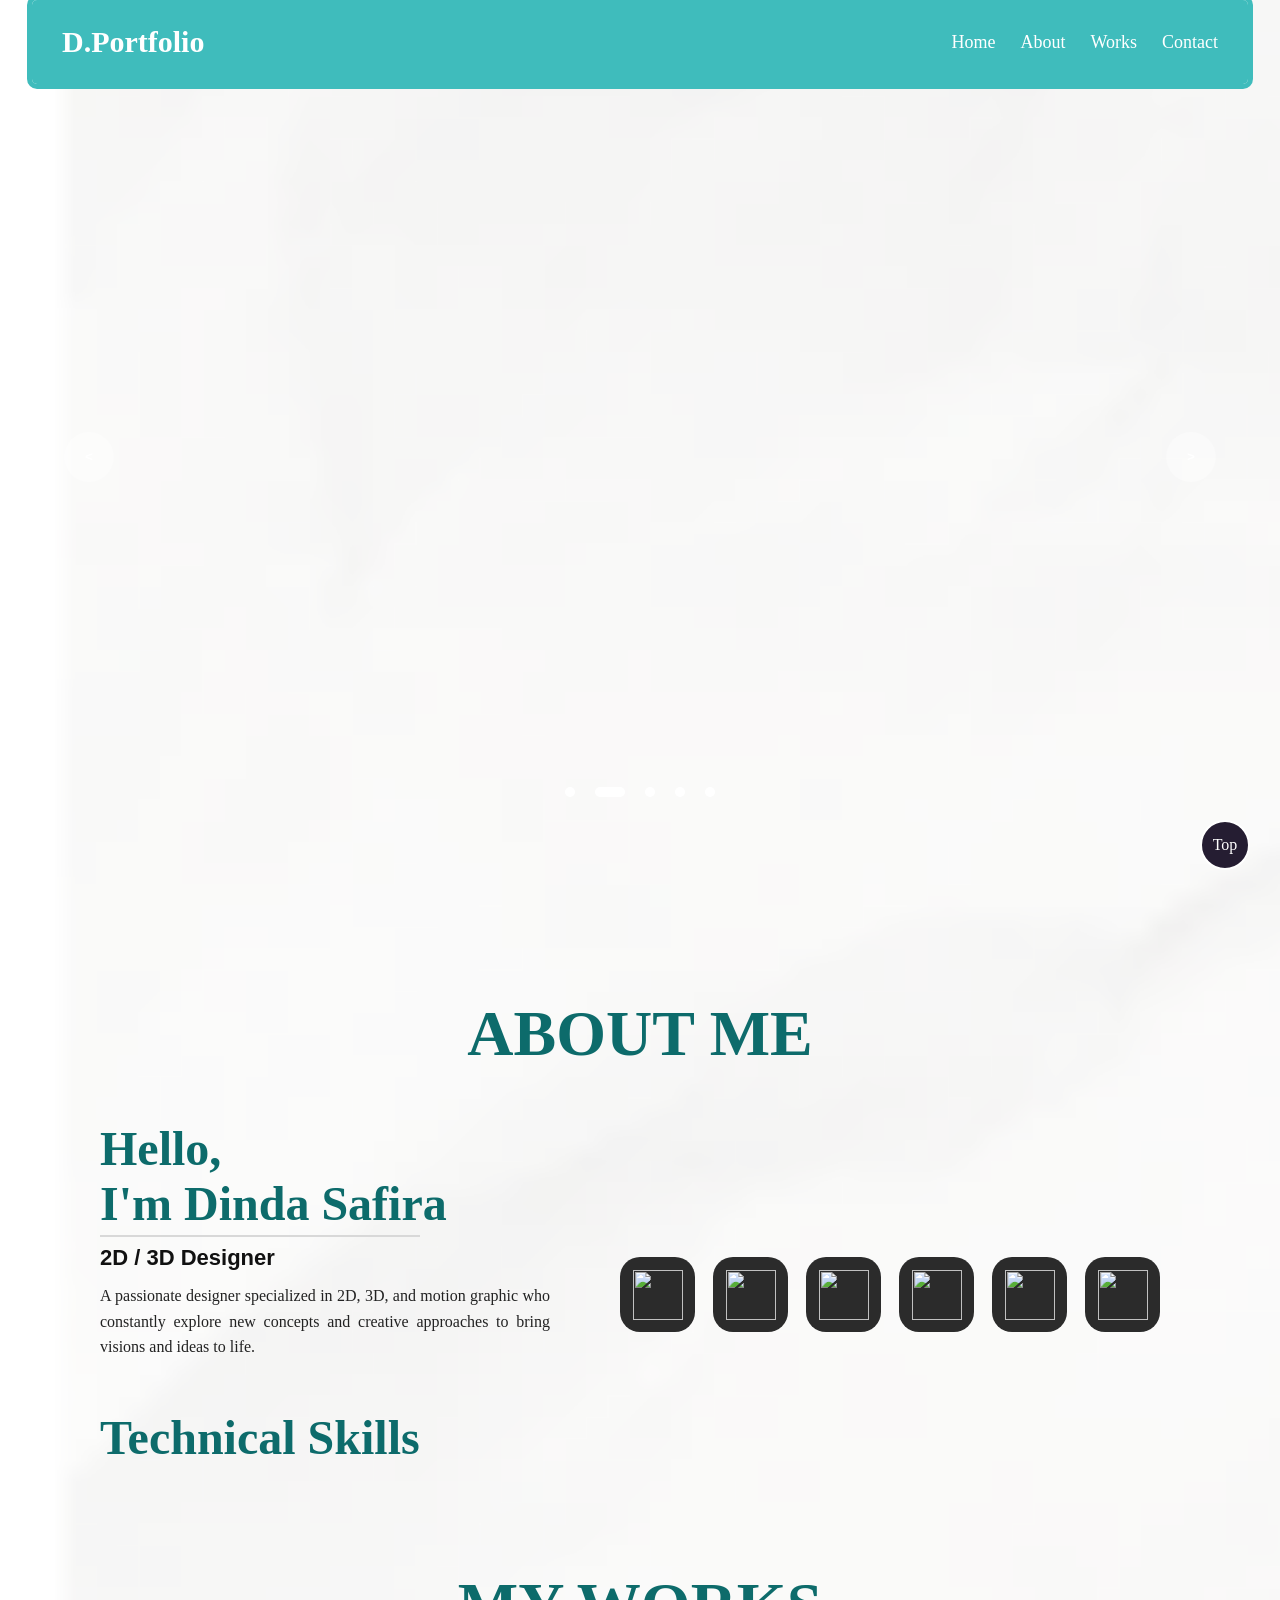
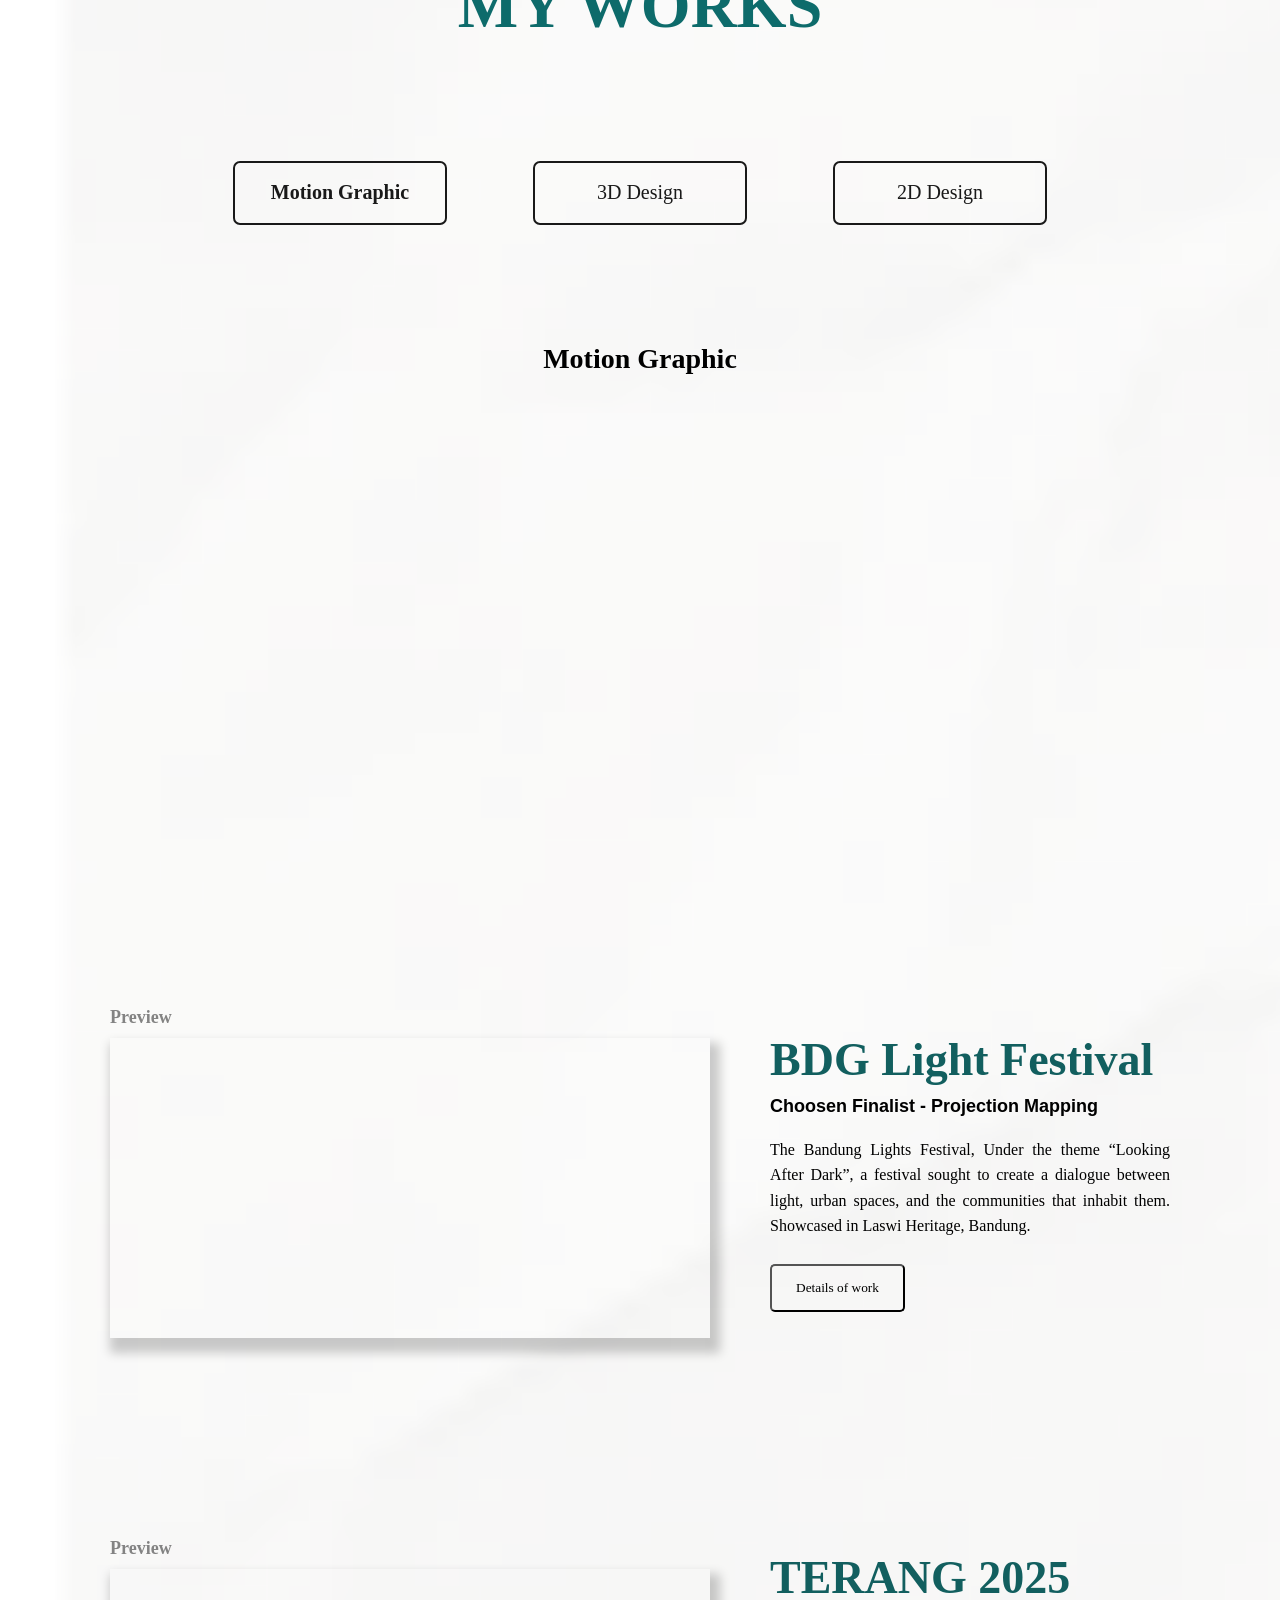
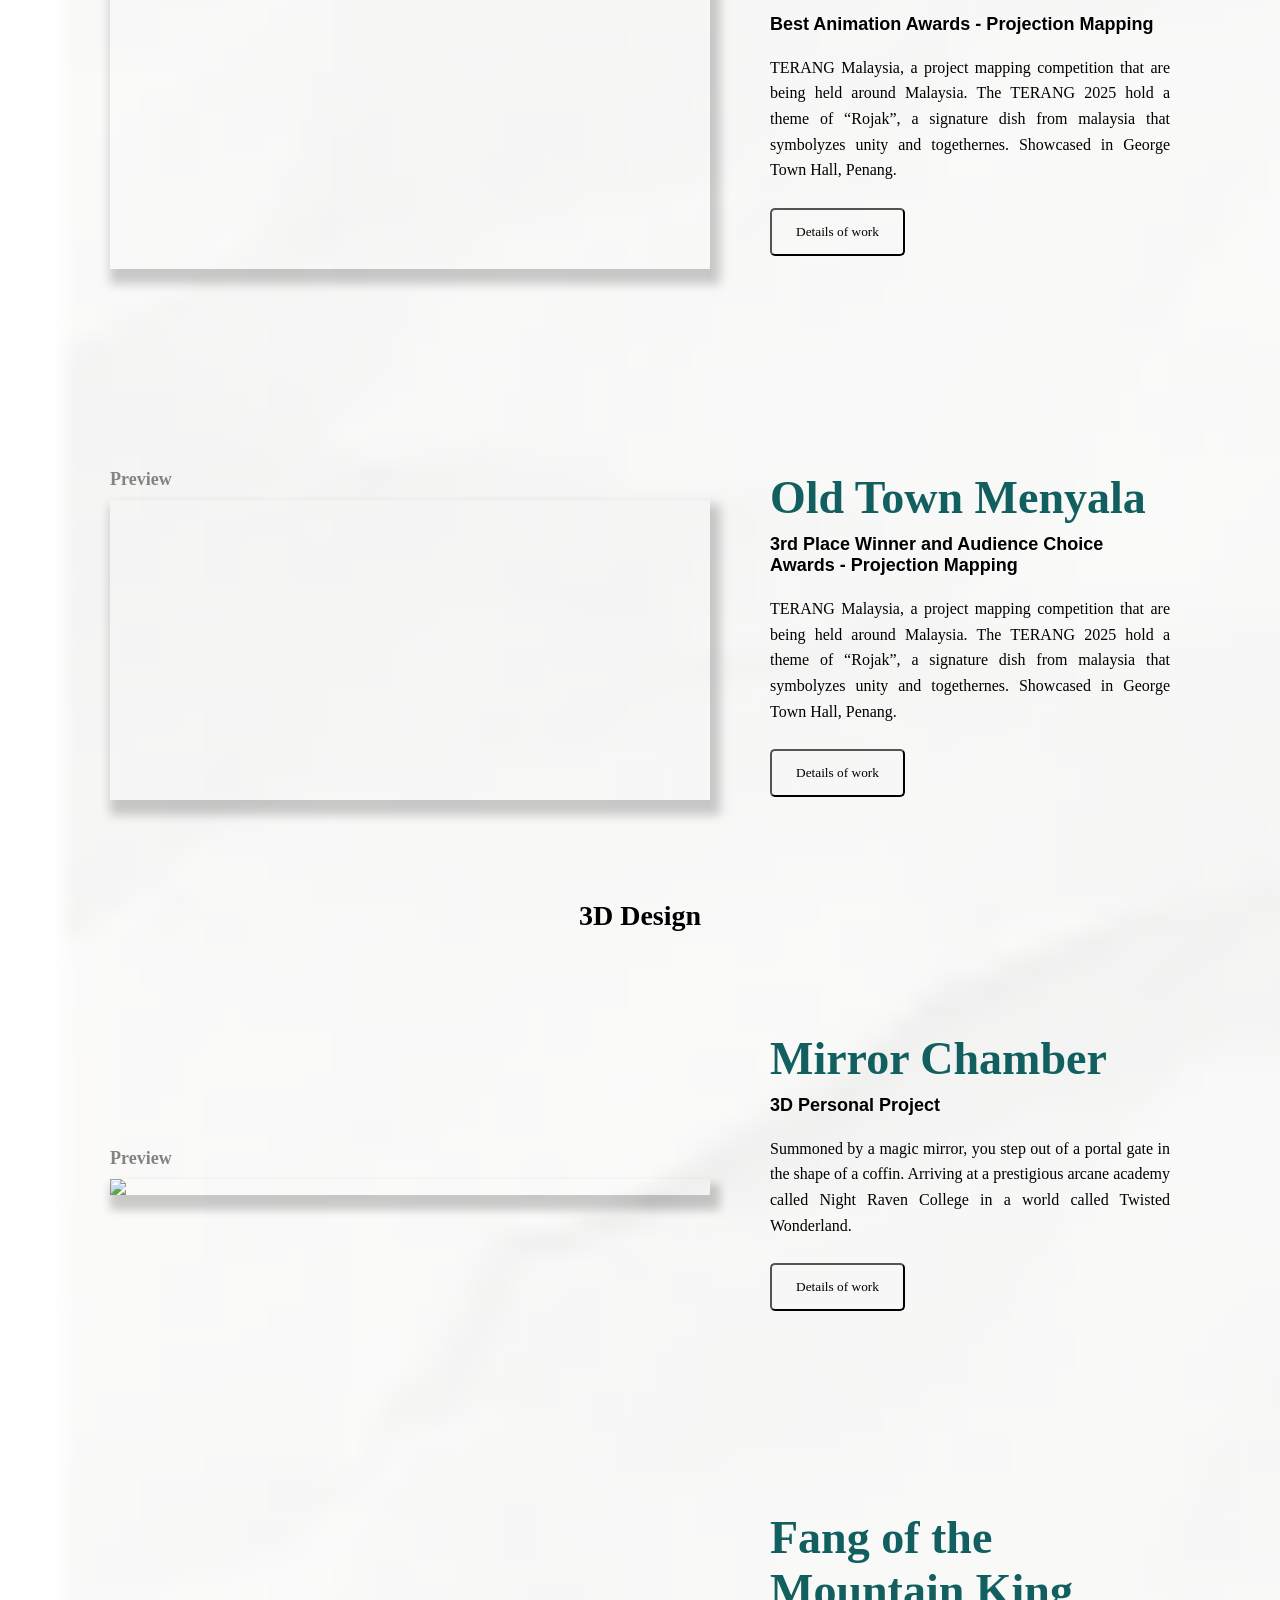
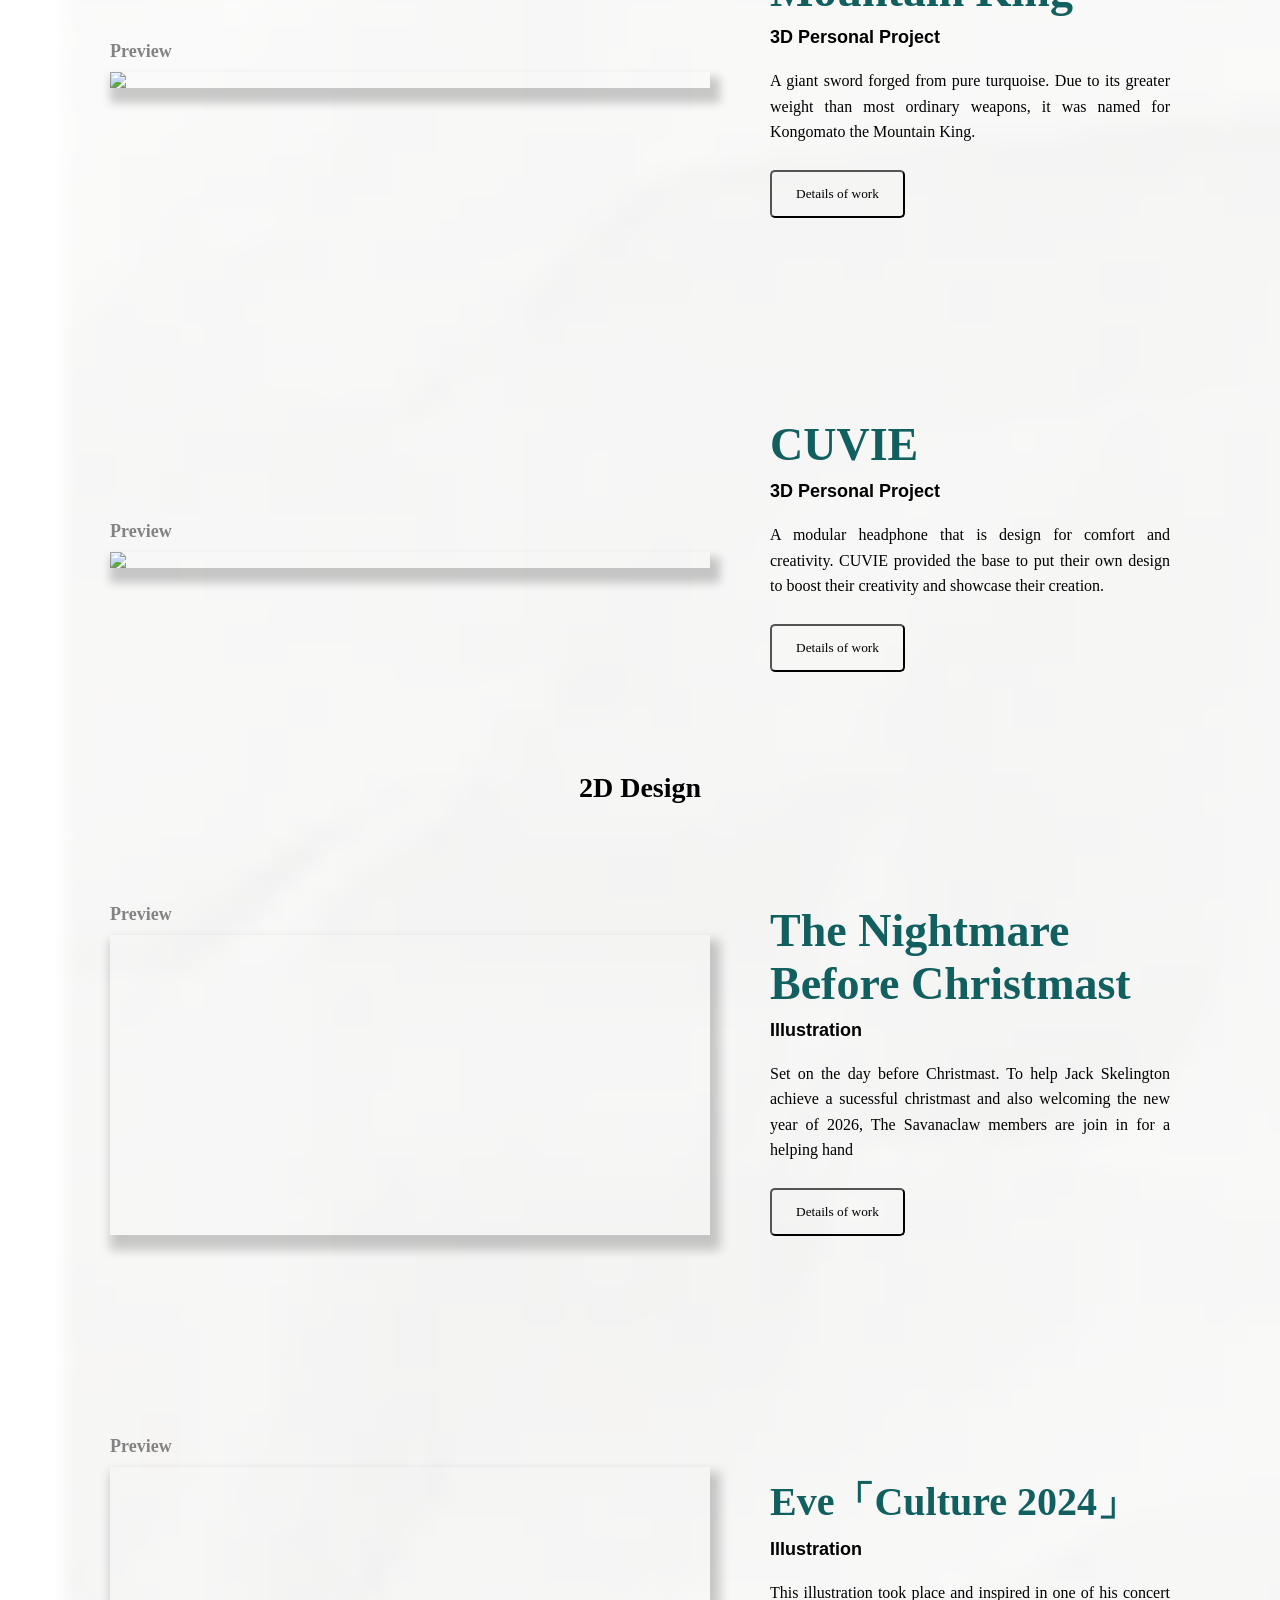
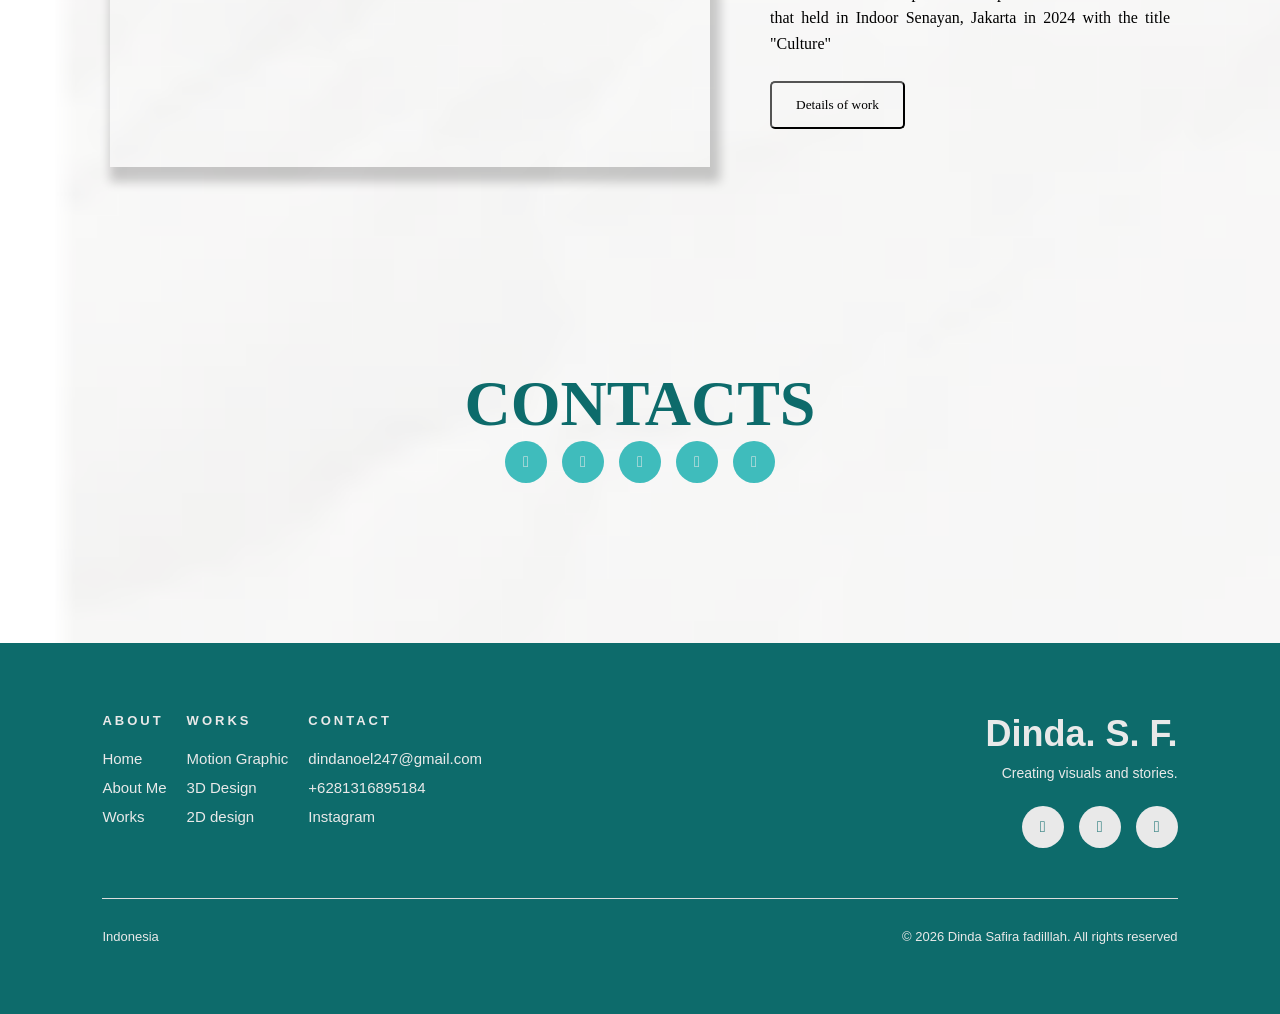
==== index.html @ 6467357f "Add files via upload" ====
<!DOCTYPE html>
<html lang="en">
<head>
    <meta charset="UTF-8">
    <meta name="viewport" content="width=device-width, initial-scale=1.0">
    <title>Sora Illust</title>
    <link rel="stylesheet" href="style.css">
    <link rel="stylesheet" href="https://cdnjs.cloudflare.com/ajax/libs/font-awesome/5.15.2/css/all.min.css"/>
</head>
<body>
    <nav class="navbar">
        <div class="content">
            <div class="logo"><a href="index.html">D.Portfolio</a></div>
            <ul class="menu-list">
                <div class="icon cancel-btn">
                    <i class="fas fa-times"></i>
                </div>
                <li><a href="index.html">Home</a></li>
                <li><a href="#aboutme">About</a></li>
                <li><a href="#tcs">Works</a></li>
                <li><a href="#contact">Contact</a></li>
            </ul>
            <div class="icon menu-btn">
                <i class="fas fa-bars"></i>
            </div>
        </div>
    </nav>
    <div id="home" class="banner"></div>
            <div class="slider">
                <div class="list">
                    <div class="item">
                        <video autoplay muted loop>
                        <source src="prev/baurr rasa prev.mp4" type="video/mp4">
                  </video>
                    </div>
                    <div class="item">
                        <video autoplay muted loop>
                        <source src="prev/oldtown.mp4" type="video/mp4">
                  </video>
                    </div>
                    <div class="item">
                        <video autoplay muted loop>
                        <source src="prev/waltzing prev.mp4" type="video/mp4">
                  </video>
                    </div>
                    <div class="item">
                        <video autoplay muted loop>
                        <source src="prev/prevnbc.mp4" type="video/mp4">
                  </video>
                    </div>
                    <div class="item">
                        <video autoplay muted loop>
                        <source src="prev/bdg.mp4" type="video/mp4">
                  </video>
                    </div>
                </div>
                <div class="buttons">
                    <button id="prev"><</button>
                    <button id="next">></button>
                </div>
                <ul class="dots">
                    <li class="active"></li>
                    <li></li>
                    <li></li>
                    <li></li>
                    <li></li>
                </ul>
            </div>
        </div>
    </section> 

    <script src="app.js"></script>

<div id="aboutme" class="gap"></div>
 <div class="abutme">
<div id="#contact" class="titleabut"><h3>ABOUT ME</h3></div>

    <div class="abot">
      <div class="leftabot hidden">
        <h2 class="namehead hidden">Hello,<br>I'm Dinda Safira</h2>
    <div id="myworks"class="line hidden"></div>
        <h3 class="role hidden">2D / 3D Designer</h3>
        <p class="description hidden">
          A passionate designer specialized in 2D, 3D, and motion graphic 
          who constantly explore new concepts and creative approaches to 
          bring visions and ideas to life. 
        </p>
        <div class="leftabot hidden">
            <h2 id="tcs" class="namehead hidden">Technical Skills</h2>
          </div>
      </div>
      
      <div class="right-box hidden">
        <img src="pics/foto.png" alt="">
      </div>
       <!-- SKILLS -->
        
      <div class="skill-grid hidden">
    <div class="app-icon">
        <img src="pics/Lprocreate.png" alt="">
    </div>

    <div class="app-icon">
        <img src="pics/Lblender.png" alt="">
    </div>

    <div class="app-icon">
        <img src="pics/LAI.png" alt="">
    </div>

    <div class="app-icon">
        <img src="pics/LAE.png" alt="">
    </div>

    <div class="app-icon">
        <img src="pics/LPR.png" alt="">
    </div>

    <div class="app-icon">
        <img src="pics/LPS.png" alt="">
    </div>

</div>
    </div>


 <!--   <section class="about">
  <div class="desk">
    <h2>About Me</h2>
  </div>

  <div class="deskpik">
    <img src="pics/foto.png" alt="">
  </div>
</section> -->


    

    <div class="title1"><h3>MY WORKS</h3></div>

      <div class="container">
        <div class="Illust"><a href="#MotionGraphic">Motion Graphic</a></div> 
        <div class="GD"><a href="#3ddesign">3D Design</a></div>
        <div class="AN"><a href="#2ddesign">2D Design</a></div>  
       </div>
    <div class="title2"><h3 id="MotionGraphic">Motion Graphic</h3></div>

<section class="section">
  <div class="prev hidden">
    <h2>Preview</h2>
    <video autoplay muted loop>
    <source src="prev/waltzing prev.mp4" type="video/mp4">
    </video>
  </div>

  <div class="prev-title hidden">
    <div class="satu hidden">Waltzing Through the Ever-changing Seasons</div>
    <h4 class="hidden">Motion Capture</h4>
    <p class="hidden">
      A project with the theme of welcoming the year of 2026. Utilizing motion capture to create the choreography of a dancer who goes through the four seasons. Each transitioning between seasons serves as a metaphor for the passage of time that signified by their dress and environment.
    </p>
    <a href="waltz.html">
    <button class="hidden">Details of work</button>
    </a>
  </div>
</section>

<section class="section">
  <div class="prev hidden">
    <h2>Preview</h2>
    <video autoplay muted loop>
    <source src="prev/bdg.mp4" type="video/mp4">
    </video>
  </div>

  <div class="prev-title hidden">
    <h1>BDG Light Festival</h1>
    <h4>Choosen Finalist - Projection Mapping</h4>
    <p class="hidden">
      The Bandung Lights Festival, Under the theme “Looking After Dark”, a festival sought to create a dialogue between light, urban spaces, and the communities that inhabit them. Showcased in Laswi Heritage, Bandung.
       </p>
    <a href="bdg.html">
  <button class="hidden">Details of work</button>
</a>
  </div>
</section>
<section class="section">
  <div class="prev hidden">
    <h2>Preview</h2>
    <video autoplay muted loop>
    <source src="prev/baurr rasa prev.mp4" type="video/mp4">
    </video>
  </div>

  <div class="prev-title hidden">
    <h1>TERANG 2025</h1>
    <h4>Best Animation Awards - Projection Mapping</h4>
    <p class="hidden">
      TERANG Malaysia, a project mapping competition that are being held around Malaysia. The TERANG 2025 hold a theme of “Rojak”, a signature dish from malaysia that symbolyzes unity and togethernes. Showcased in George Town Hall, Penang. 
    </p>
    <a href="baur.html">
  <button class="hidden">Details of work</button>
</a>
  </div>
</section>

<section class="section">
  <div class="prev hidden">
    <h2>Preview</h2>
    <video autoplay muted loop>
    <source src="prev/oldtown.mp4" type="video/mp4">
    </video>
  </div>

  <div class="prev-title hidden">
    <h1>Old Town Menyala</h1>
    <h4>3rd Place Winner and Audience Choice Awards - Projection Mapping</h4>
    <p class="hidden">
      TERANG Malaysia, a project mapping competition that are being held around Malaysia. The TERANG 2025 hold a theme of “Rojak”, a signature dish from malaysia that symbolyzes unity and togethernes. Showcased in George Town Hall, Penang. 
    </p>
    <a href="old.html">
  <button class="hidden">Details of work</button>
</a>
  </div>
</section>

<div class="title2"><h3 id="3ddesign">3D Design</h3></div>

<section class="section">
  <div class="prev hidden">
    <h2>Preview</h2>
    <img src="pics/mirror.png">
  </div>

  <div class="prev-title hidden">
    <h1>Mirror Chamber</h1>
    <h4 class="hidden">3D Personal Project</h4>
    <p class="hidden">
      Summoned by a magic mirror, you step out  of a portal gate in the shape of a coffin. Arriving at a prestigious arcane academy called Night Raven College in a world called Twisted Wonderland.
    </p>
    <a href="mirror.html">
    <button class="hidden">Details of work</button>
    </a>
  </div>
</section>

<section class="section">
  <div class="prev hidden">
    <h2>Preview</h2>
    <img src="pics/kinich.png">
  </div>

  <div class="prev-title hidden">
    <h1>Fang of the Mountain King</h1>
    <h4 class="hidden">3D Personal Project</h4>
    <p class="hidden">
     A giant sword forged from pure turquoise. Due to its greater weight than most ordinary weapons, it was named for Kongomato the Mountain King.
    </p>
    <a href="kinich.html">
    <button class="hidden">Details of work</button>
    </a>
  </div>
</section>

<section class="section">
  <div class="prev hidden">
    <h2>Preview</h2>
    <img src="pics/cubi.png">
  </div>

  <div class="prev-title hidden">
    <h1>CUVIE</h1>
    <h4 class="hidden">3D Personal Project</h4>
    <p class="hidden">
     A modular headphone that is design for comfort and creativity. CUVIE provided the base to put their own design to boost their creativity and showcase their creation.
    </p>
    <a href="cuvie.html">
    <button class="hidden">Details of work</button>
    </a>
  </div>
</section>
<div class="title2"><h3 id="2ddesign">2D Design</h3></div>

<section class="section">
  <div class="prev hidden">
    <h2>Preview</h2>
    <video autoplay muted loop>
    <source src="prev/prevnbc.mp4" type="video/mp4">
    </video>
  </div>

  <div class="prev-title hidden">
    <h1>The Nightmare Before Christmast</h1>
    <h4 class="hidden">Illustration</h4>
    <p class="hidden">
    Set on the day before Christmast. To help Jack Skelington achieve a sucessful christmast and also welcoming the new year of 2026, The Savanaclaw members are join in for a helping hand
  </p>
    <a href="NBC.html">
    <button class="hidden">Details of work</button>
    </a>
  </div>
</section>

<section class="section">
  <div class="prev hidden">
    <h2>Preview</h2>
    <video autoplay muted loop>
    <source src="prev/prevEve.MOV" type="video/mp4">
    </video>
  </div>

  <div class="prev-title hidden">
    <div class="dua hidden">Eve「Culture 2024」</div>
    <h4 class="hidden">Illustration</h4>
    <p class="hidden">
    This illustration took place and inspired in one of his concert that held in Indoor Senayan, Jakarta in 2024 with the title "Culture"
  </p>
    <a href="eve.html">
    <button id="contact" class="hidden">Details of work</button>
    </a>
  </div>
</section>
<div class="kuontak">
<div id="#contact" class="titleBW"><h3>CONTACTS</h3></div>
<div class="kontaks">
   <a href="#"><i class="fa-brands fa-facebook-f"></i></a>
   <a href="#"><i class="fa-brands fa-twitter"></i></a>
   <a href="#"><i class="fa-brands fa-instagram"></i></a> 
   <a href="#"><i class="fa-brands fa-twitter"></i></a>
   <a href="#"><i class="fa-brands fa-instagram"></i></a>
  </div>
  </div>
    <div class="footer">
        <a href="#" class="scrollTop">Top</a>
    </div>
<footer class="pooter">

    <div class="footer-container">

        <!-- LINKS -->
        <div class="footer-links">

            <div class="footer-column">
                <h3>ABOUT</h3>

                <a href="#home">Home</a>
                <a href="#aboutme">About Me</a>
                <a href="#tcs">Works</a>
            </div>

            <div class="footer-column">
                <h3>WORKS</h3>

                <a href="#MotionGraphic">Motion Graphic</a>
                <a href="#3ddesign">3D Design</a>
                <a href="#2ddesign">2D design</a>
            </div>

            <div class="footer-column">
                <h3>CONTACT</h3>

                <a href="mailto:dindanoel247@gmail.com" target="_blank">dindanoel247@gmail.com</a>
                <a>+6281316895184</a>
                <a href="https://www.instagram.com/dr3n._?igsh=bWZ2dXF2NnhjNnBk" target="_blank">Instagram</a>
            </div>

        </div>

        <!-- RIGHT SIDE -->
        <div class="footer-right">

            <h1>Dinda. S. F.</h1>
            <p>Creating visuals and stories.</p>

            <div class="socials">
                <a href="mailto:dindanoel247@gmail.com" target="_blank"><i class="fa-brands fa-facebook-f"></i></a>
                <a href="https://www.youtube.com/@Anoel-o7k" target="_blank"><i class="fa-brands fa-twitter"></i></a>
                <a href="https://www.instagram.com/dr3n._?igsh=bWZ2dXF2NnhjNnBk" target="_blank"><i class="fa-brands fa-instagram"></i></a>
            </div>

        </div>

    </div>

    <!-- LINE -->
    <div class="footer-line"></div>

    <!-- BOTTOM -->
    <div class="footer-bottom">

        <p>Indonesia</p>

        <p>© 2026 Dinda Safira fadilllah. All rights reserved</p>

    </div>

</footer>
<script>
      const body = document.querySelector("body");
      const navbar = document.querySelector(".navbar");
      const menu = document.querySelector(".menu-list");
      const menuBtn = document.querySelector(".menu-btn");
      const cancelBtn = document.querySelector(".cancel-btn");
      menuBtn.onclick = ()=>{
        menu.classList.add("active");
        menuBtn.classList.add("hide");
        cancelBtn.classList.add("show");
        body.classList.add("disabledScroll");
      }
      cancelBtn.onclick = ()=>{
        menu.classList.remove("active");
        menuBtn.classList.remove("hide");
        cancelBtn.classList.remove("show");
        body.classList.remove("disabledScroll");
      }
  
      window.onscroll = ()=>{
        this.scrollY > 20 ? navbar.classList.add("sticky") : navbar.classList.remove("sticky");
      }
    </script>

    <script>
const hiddenElements = document.querySelectorAll('.hidden');

const observer = new IntersectionObserver((entries) => {
  entries.forEach((entry) => {
    if (entry.isIntersecting) {
      entry.target.classList.add('show');
    }else {
      entry.target.classList.remove('show');
    }
  });
});

hiddenElements.forEach((el) => observer.observe(el));
</script>
</body>
</html>
---- style.css ----
@font-face {
  font-family: myFirstFont;
  src: url(font/PlusJakartaSans-VariableFont_wght.ttf);
}
@font-face {
  font-family: mySecondFont;
  src: url(font/BricolageGrotesque-VariableFont_opsz\,wdth\,wght.ttf);
}
@font-face {
  font-family: myThirdFont;
  src: url(font/Montserrat-Regular.ttf);
}

@import url('https://fonts.googleapis.com/css2?family=Poppins:wght@200;300;400;500;600;700&display=swap');
*{
  margin: 0;
  padding: 0;
  box-sizing: border-box;
  font-family: 'Poppins', sans-serif;
}
body {
  background-image: url('BG.png');
  background-size: cover;
  background-repeat: no-repeat;
}
/* custom scroll bar */
::-webkit-scrollbar {
  width: 10px;
}
::-webkit-scrollbar-track {
  background: #f1f1f1;
}
::-webkit-scrollbar-thumb {
  background: #888;
}
::selection{
background: rgb(0,123,255,0.3);
}
.content{
max-width: 1250px;
margin: auto;
padding: 0px 30px;
}
.navbar{
position: fixed;
align-items: center;
justify-content: center;
left: 50%; 
transform: translateX(-50%);
z-index: 5;
width: 95%;
padding: 25px 0;
transition: all 0.3s ease;
background: #3fbcbc;
outline: #3fbcbc solid 10px;
outline-width: thick;
border-radius: 5px;
}
.navbar.sticky{
padding: 10px 0;
background: #3fbcbc;
box-shadow: 0px 3px 5px 0px rgba(255, 100, 100, 0.1);
z-index: 5;
}
.navbar .content{
display: flex;
align-items: center;
justify-content: space-between;
}
.navbar .logo a:hover{
background-color: rgb(13, 13, 44);
color: rgb(255, 255, 255);
padding: 5px;
transition: all 0.3s ease;
border-radius: 10px;
}
.navbar .logo a{
color: #fff;
font-family: mySecondFont;
font-size: 30px;
font-weight: 600;
text-decoration: none;
transition: all 0.3s ease;
}
.navbar .menu-list{
display: inline-flex;
}
.menu-list li{
  list-style: none;
}
.menu-list li a:hover{
  background-color: rgb(13, 13, 44);
  color: rgb(255, 255, 255);
  padding: 15px;
  border-radius: 10px;
}
.menu-list li a{
  color: #fff;
  font-size: 18px;
  font-weight: 500;
  margin-left: 25px;
  text-decoration: none;
  transition: all 0.3s ease;
  font-family: mySecondFont;
}
.menu-list li a:hover{
  color: #ffffff;
}
.sec1 {
  background: src(#banner);
}
.banner{
  height: 13vh;

  background-size: cover;
  background-position: center;
  background-attachment: fixed;
}
.gap {
  height: 20vh;

  background-size: cover;
  background-position: center;
  background-attachment: fixed;
}

/*about meee*/
.abut{
  padding: 100px;
}
.titleabut{
  text-align: center;
}
.titleabut h3{
  display:inline-block;
  position:relative;
  padding:0 50px 0px 50px;
  font-family:myThirdFont;
  font-size:64px;
  font-weight:700;
  color:#0d6b6b;
}

/*.titleabut h3::after{
  content:"ABOUT ME";
  position:absolute;
  left:45px;
  top:6px;
  color:#d8d8d8;
  z-index:-1;
}*/

 .abot{
      position:relative;
      z-index:1;
      display:flex;
      justify-content:center;
      align-items:flex-start;
    }

    .leftabot{
      position:relative;
  
      padding:0px 50px 0px 0px;

      border-bottom-left-radius:6px;
    }

    .abotitle{
      font-size:72px;
      font-weight:700;
      color:#0d6b6b;
      line-height:1;
      position:relative;
      display:inline-block;
      margin-bottom:30px;
      text-transform:uppercase;
      font-family: mySecondFont;
    }

    /* shadow effect 
    .abotitle::after{
      content:"ABOUT ME";
      position:absolute;
      left:-8px;
      top:8px;
      color:#d8d8d8;
      z-index:-1;
    }*/

    .namehead{
      font-size:48px;
      font-weight:700;
      color:#0d6b6b;
      margin-bottom:4px;
      font-family: mySecondFont;
    }

    .line{
      width:320px;
      height:2px;
      background:#d8d8d8;
      margin-bottom:8px;
    }

    .role{
      font-size:22px;
      font-weight:700;
      color:#111;
      margin-bottom:12px;
    }

    .description{
      width:450px;
      font-size:16px;
      line-height:1.6;
      color:#222;
      font-family: myThirdFont;
      text-align: justify;
      padding-bottom: 50px;
    }

    .right-box img {
      width:240px;
      height:auto;
      z-index: 2;
      border-radius:5px;
      margin-top:80px;
      position: relative;
      box-shadow: #93bbc5 15px -15px;
    }
.skill-grid{
    display: flex;
    flex-wrap: wrap;
    gap: 18px;
    justify-content: center;
    padding: 20px;
    align-self: center;
    justify-self: center;
    justify-items: center;
    margin: auto;
}

.app-icon{
    width: 75px;
    height: 75px;
    background: #2b2b2b;
    border-radius: 20px;

    display: flex;
    justify-content: center;
    align-items: center;

    transition: 0.3s ease;
    cursor: pointer;
}

.app-icon img{
    width: 50px;
    height: 50px;
    object-fit: contain;
}

.app-icon:hover{
    transform: translateY(-8px) scale(1.05);
    background: none;
    box-shadow: 0px 10px 20px rgba(0,0,0,0.2);
}
/*.about{
  align-self: center;
  justify-content: center;
  display: flex;
  align-items: center;
  gap: 60px;
  padding: 100px;
}

.about img {
  width: 200px;
  height: auto;
}

.about h2 {
  font-size: 70px;
  font-family: mySecondFont;
  color: #2f5f6b;
}

.about .title{
  font-size: 35px;
  font-weight: 700;
  text-align: left;
}
.about p{
  padding-top: 20px;
  text-align: left;
}*/

.icon{
  color: #fff;
  font-size: 20px;
  cursor: pointer;
  display: none;
}
.icon.cancel-btn{
  position: absolute;
  right: 30px;
  top: 20px;
}
.p{
  font-family: myFirstFont;
}
.under{
  margin-bottom: 150px;
  font-family: mySecondFont;
}
.content{
  
  font-family: myFirstFont;
}
.title{
  margin-top: 200px;
  text-align: center;
  font-family: myFirstFont;
}

.title1{
  text-align:center;
}

.title1 h3{
  display:inline-block;
  position:relative;
  padding:0 50px 0px 50px;
  font-family:myThirdFont;
  font-size:64px;
  font-weight:700;
  color:#0d6b6b;
}

/*.title1 h3::after{
  content:"MY WORKS";
  position:absolute;
  left:45px;
  top:6px;
  color:#d8d8d8;
  z-index:-1;
}*/

.title2{

  text-align: center;
  font-family: myFirstFont;
  font-weight: 1000;
}
.title2 h3{
  font-size: 28px;
  font-family: myFirstFont;
}
.title3{
 
  margin-top: 40px;
  text-align: center;
  font-family: myFirstFont;
}
.title3 h3{
  font-size: 15px;
  font-family: mySecondFont;
}
.container{
  display: grid;
  grid-template-columns: repeat(auto-fit, minmax(250px, max-content));
  column-gap: 50px;
  justify-content: center;
  font-size: 25px;
  font-weight: 500;
  padding: 100px;
}
.Illust{
  font-size: 20px;
  font-weight: 600;
  display: flex;
  justify-content: center;
  align-items: center;
  justify-content: center;
  font-family: myFirstFont;
  color: #ffffff;
  transition: all 1.0s ease;
  width: 210px; 
  height:60px; 
  margin:20px auto;
  outline: #191919 solid 2px;
  border-radius: 5px;
  
}
.Illust a{
  text-decoration: none;
  text-align: center;
  justify-content: center;
  font-family: myFirstFont;
  color: #191919;
  padding: 25px;
  display: block;
}
.Illust:hover{
  transform: scale(1.2);
  transition: all 0.5s ease;
  background-color: #3fbcbc;
  color: #eaeaf1;
  outline: none;
}
.Illust a:hover{
  font-family: myFirstFont;
  color: #eaeaf1;
}
.GD{
  font-size: 20px;
  display: flex;
  justify-content: center;
  align-items: center;
  justify-content: center;
  font-family: myFirstFont;
  color: #ffffff;
  transition: all 1.0s ease;
  width: 210px; 
  height:60px; 
  margin:20px auto;
  outline: #191919 solid 2px;
  border-radius: 5px;
  
}
.GD a{
  text-decoration: none;
  font-family: myFirstFont;
  color: #191919;
  padding: 40px;
  display: block;
}
.GD:hover{
  transform: scale(1.2);
  transition: all 0.5s ease;
  background-color: #3fbcbc;
  color: #eaeaf1;
  outline: none;
}
.GD a:hover{
  font-family: myFirstFont;
  color: #eaeaf1;
}
.AN{
  font-size: 20px;
  display: flex;
  justify-content: center;
  align-items: center;
  justify-content: center;
  font-family: myFirstFont;
  color: #ffffff;
  transition: all 1.0s ease;
  width: 210px; 
  height:60px; 
  margin:20px auto;
  outline: #191919 solid 2px;
  border-radius: 5px;
}
.AN a{
  text-decoration: none;
  font-family: myFirstFont;
  color: #191919;
  padding: 40px;
  display: block;
}
.AN:hover{
  transform: scale(1.2);
  transition: all 0.5s ease;
  background-color: #3fbcbc;
  color: #eaeaf1;
  outline: none;
}
.AN a:hover{
  font-family: myFirstFont;
  color: #eaeaf1;
}

.hidden {
  opacity: 0;
  transform: translateX(-100px);
  transition: all 1s ease;
}

.show {
  opacity: 1;
  transform: translateX(0);
}

/*PPROJEK SECTION*/
.section{
  align-self: center;
  justify-content: center;
  display: flex;
  align-items: center;
  gap: 60px;

  padding: 100px;
}

.prev h2{
  font-size: 18px;
  font-weight: 600;
  color: #838383;
  margin-bottom: 10px;
  font-family: myThirdFont;
}
.prev video{
  width: 600px;
  height: auto;
  display: block;
  box-shadow: 5px 10px 10px 5px rgba(0, 0, 0, 0.2);
}

.prev img{
  width: 600px;
  height: auto;
  display: block;
  box-shadow: 5px 10px 10px 5px rgba(0, 0, 0, 0.2);
}

.prev-title{
  max-width: 400px;
}

.prev-title button{
  font-family: myThirdFont;
  background-color: none;

  border-radius: 5px;
  outline: #005B70;
}

.prev-title button:hover{
  transform: scale(1.2);
  transition: all 0.5s ease;
  background-color: #3fbcbc;
  color: #eaeaf1;
  outline: none;
  border: 0px;
}
.satu {
  color: #125f5f;
  font-size: 35px;
  margin-bottom: 10px;
  font-weight: 700;
  font-family: mySecondFont;
}

.dua{
color: #125f5f;
  font-size: 40px;
  margin-bottom: 10px;
  font-weight: 700;
  font-family: mySecondFont;
}

.prev-title h1{
  color: #125f5f;
  font-size: 46px;
  margin-bottom: 10px;
  font-family: mySecondFont;
}

.prev-title h4{
  color: #000000;
  font-size: 18px;
  margin-bottom: 20px;
}

.prev-title p{
  
  font-family: myThirdFont;
  text-align: justify;
  line-height: 1.6;
  margin-bottom: 25px;
}

.prev-title button{
  padding: 14px 24px;
}

.navbar.sticky .icon.cancel-btn{
  top: 10px;
}
.navbar2.sticky .icon.cancel-btn{
  top: 10px;
}

.Instagram{
  font-size: 25px;
  text-align: center;
  font-family: myFirstFont;
  color: #ffffff;
  background-color: #271c6b;
  width: 350px; height:30px; 
  border-radius: 10px;
  transition: all 1.0s ease;
  width: 250px; height:40px; margin:020px auto;
}
.Instagram a{
  text-decoration: none;
  font-family: myFirstFont;
  color: #ffffff;
}
.Instagram:hover{
  transform: scale(1.2);
  transition: all 0.5s ease;
  background-color: #ffffff;
  color: #271c6b;
}
.Instagram a:hover{
  font-family: myFirstFont;
  color: #271c6b;
}
.Twitter{
  font-size: 25px;
  text-align: center;
  font-family: myFirstFont;
  color: #ffffff;
  background-color: #271c6b;
  width: 350px; height:30px; 
  border-radius: 10px;
  transition: all 1.0s ease;
  width: 250px; height:40px; margin:020px auto;
}
.Twitter a{
  text-decoration: none;
  font-family: myFirstFont;
  color: #ffffff;
}
.Twitter:hover{
  transform: scale(1.2);
  transition: all 0.5s ease;
  background-color: #ffffff;
  color: #271c6b;
}
.Twitter a:hover{
  font-family: myFirstFont;
  color: #271c6b;
}
.Email{
  font-size: 25px;
  text-align: center;
  font-family: myFirstFont;
  color: #ffffff;
  background-color: #271c6b;
  width: 350px; height:30px; 
  border-radius: 10px;
  transition: all 1.0s ease;
  width: 250px; height:40px; margin:020px auto;
}
.Email a{
  text-decoration: none;
  font-family: myFirstFont;
  color: #ffffff;
}
.Email:hover{
  transform: scale(1.2);
  transition: all 0.5s ease;
  background-color: #ffffff;
  color: #271c6b;
}
.Email a:hover{
  font-family: myFirstFont;
  color: #271c6b;
}
.navbar.sticky .icon.cancel-btn{
  top: 10px;
}
.navbar2.sticky .icon.cancel-btn{
  top: 10px;
}
.Wip{
  
  margin-bottom: 50px;
  margin-top: 100px;
  background-color: #271c6b;
  display: flex;
  flex-wrap: wrap;
  padding: 60px;
}

* {
  box-sizing: border-box;
}

/* Create four equal columns that sits next to each other */
.work{
  align-self: center;
  text-align: center;
  flex: 33%;
  max-width: 33%;
  padding: 7px;
}
.work img {
  margin-top: 8px;
  vertical-align: middle;
  padding: 7px;
  transition: all 0.3s ease;
  box-shadow: 5px 5px 5px 5px rgba(0, 0, 0, 0.2);
}
.work img:hover{
  position: relative;
  transform: scale(1.3);
  transition: all 0.3s ease;
}

/*baur rasa*/
.fullvidio{
  padding: 100px 20px 100px 20px;
  justify-content: center;
  align-self: center;
  position: relative;
  margin: 0 auto;
  align-self: center;
  justify-content: center;
  display: flex;
  align-items: center;
}

.fullvidio iframe{
  justify-content: center;
  width: 1000px;
  height: 563px;
  display: block; /* Ensure video is not inline */
  box-shadow: 0 10px 10px 0 rgba(0, 0, 0, 0.2);
  
}

.info-grid{
  display: grid;
  grid-template-columns: repeat(3, max-content);
  gap: 150px;
  width: 80%;
  margin: auto;
  max-width: 1000px;
  align-items: start;
  justify-content: center;
  padding: 0px 50px 80px 50px;
}

.info-item h3{
  font-size: 14px;
  text-transform: uppercase;
  letter-spacing: 2px;
  opacity: 0.6;
  margin-top: 25px;
  margin-bottom: 10px;
  color: #005B70;
}

.info-item h3:first-child{
  margin-top: 0;
}

.info-item p{
  font-size: 18px;
  line-height: 1.6;
  font-family: myThirdFont;
  font-weight: 500;
}

.judul {
  display: flex;
  align-items: center;
  justify-content: center;
}

.judul img{
  height: 150px;
  width: auto;
  transition: all 0.3s ease;
}

.judul img:hover{
  position: relative;
  transform: scale(1.1);
  transition: all 0.3s ease;
}

.judul1 {
  display: flex;
  align-items: center;
  justify-content: center;
}

.judul1 img{
  height: 300px;
  width: auto;
  transition: all 0.3s ease;
}

.judul1 img:hover{
  position: relative;
  transform: scale(1.1);
  transition: all 0.3s ease;
}

.judul2 {
  display: flex;
  align-items: center;
  justify-content: center;
}

.judul2 img{
  height: 200px;
  width: auto;
  transition: all 0.3s ease;
}

.judul2 img:hover{
  position: relative;
  transform: scale(1.1);
  transition: all 0.3s ease;
}

.briefdesc{
  display: flex;
  justify-content: center;
}

.briefdesc h2{
  padding: 20px;
  font-family: myThirdFont;
  text-align: justify;
  line-height: 1.6;
  font-size: 20px;
  width:800px;
      font-size:16px;
      line-height:1.6;
      color:#222;
}

.sig {
  display: flex;
  justify-content: center;
  padding: 50px;
}

.sig h1{
  font-family: mySecondFont;
  font-size: 36px;
  color: #125f5f;
}

.ref{
    display:flex;
    flex-wrap:wrap;
    gap:20px;
    justify-content: center;
}

.ref img{
    width:calc(40% - 10px);
    display:block;
}

.bts{
  display:flex;
    flex-wrap:wrap;
    gap:20px;
    justify-content: center;
}

.bts video{
  width:calc(40% - 10px);
    display:block;
}


.desck{
  display: flex;
  justify-content: center;
  text-align: justify;
  padding: 30px;
  max-width: 1200px;
  margin: auto;
  font-family: myThirdFont;
  font-weight: 50;
}

.assets{
  display:flex;
    flex-wrap:wrap;
    gap:20px;
    justify-content: center;
}
.assets img{
  width:calc(45% - 10px);
    display:block;
}

.storbor{
  display:flex;
    flex-wrap:wrap;
    gap:15px;
    justify-content: center;
}

.storbor img{
  width: 200px;
}

.sdykl{
  display: flex;
  justify-content: center;
}

.sdykl img{
  width: 15%;
}

.extrades{
  display: flex;
  flex-direction: column;
  padding: 15px;
  justify-content: center;
  align-items: center;
    text-align: center;
}
.extrades h1{
  font-family: myFirstFont;
}

.extrades p{
  font-family: myThirdFont;
  max-width: 900px;
  justify-content: center;
  text-align: justify;
  padding: 10px;
}

/*comTAK*/
.kuontak{
  padding: 100px;
}
.titleBW{
  text-align: center;
}
.titleBW h3{
  display:inline-block;
  position:relative;
  padding:0 50px 0px 50px;
  font-family:myThirdFont;
  font-size:64px;
  font-weight:700;
  color:#0d6b6b;
}

/*.titleBW h3::after{
  content:"CONTACTS";
  position:absolute;
  left:45px;
  top:6px;
  color:#d8d8d8;
  z-index:-1;
}*/

.kontaks{
    display: flex;
    gap: 15px;
    justify-content: center;
}

.kontaks a{
    width: 42px;
    height: 42px;

    border-radius: 50%;
    background: #3fbcbc;

    display: flex;
    align-items: center;
    justify-content: center;

    color: #e9e9e9;
    text-decoration: none;

    transition: 0.3s;
}

.kontaks a:hover{
    background: #0d6b6b;
    color: e9e9e9;
}

/*FOOTERR*/
.pooter{
background-color: #0d6b6b;
    padding: 70px 8%;
    color: #e9e9e9;
    font-family: sans-serif;
    width: 100%;
}

/* MAIN LAYOUT */
.footer-container{
    max-width: 1200px;
    margin: auto;

    display: flex;
    justify-content: space-between;
    gap: 50px;
    flex-wrap: wrap;
}

/* LEFT LINKS */
.footer-links{
    display: flex;
    gap: 20px;
    flex-wrap: wrap;
}

.footer-column{
    display: flex;
    flex-direction: column;
    gap: 12px;
}

.footer-column h3{
    font-size: 13px;
    letter-spacing: 3px;
    color: #e9e9e9;
    margin-bottom: 10px;
}

.footer-column a{
    text-decoration: none;
    color: #e9e9e9;
    font-size: 15px;
    transition: 0.3s;
}

.footer-column a:hover{
    color: #a4dfd7;
}

/* RIGHT */
.footer-right{
    text-align: right;
}

.footer-right h1{
    font-size: 36px;
    margin-bottom: 10px;
    color: #e9e9e9;
}

.footer-right p{
    font-size: 14px;
    color: #e9e9e9;
    margin-bottom: 25px;
}

/* SOCIALS */
.socials{
    display: flex;
    gap: 15px;
    justify-content: flex-end;
}

.socials a{
    width: 42px;
    height: 42px;

    border-radius: 50%;
    background: #e9e9e9;

    display: flex;
    align-items: center;
    justify-content: center;

    color: #e9e9e9;
    text-decoration: none;

    transition: 0.3s;
}

.socials a:hover{
    background: #a4dfd7;
    color: e9e9e9;
}

/* LINE */
.footer-line{
    max-width: 1200px;
    height: 1px;
    background: #ddd;

    margin: 50px auto 30px;
}

/* BOTTOM */
.footer-bottom{
    max-width: 1200px;
    margin: auto;

    display: flex;
    justify-content: space-between;
    align-items: center;

    gap: 20px;
}

.footer-bottom p{
    font-size: 13px;
    color: #e9e9e9;
}


/* Responsive layout - makes a two column-layout instead of four columns */
@media screen and (max-width: 800px) {
  .work {
    flex: 50%;
    max-width: 50%;
  }
}

/* Responsive layout - makes the two columns stack on top of each other instead of next to each other */
@media screen and (max-width: 600px) {
  .work {
    flex: 100%;
    max-width: 100%;
  }
}
/*
.work{
 position: relative;

}
.work img:hover{
  position: relative;
  transform: scale(1.3);
  transition: all 0.3s ease;
}

.work img{
  margin-left: 50px;
  width: 70%;
  display: block;
  transition: all 0.3s ease;
  overflow: hidden;
}
@media screen and (max-width: 800px) {
  .work {
    flex: 50%;
    max-width: 50%;
  }
}
@media screen and (max-width: 600px) {
  .work {
    flex: 100%;
    max-width: 100%;
  }
}
.Wip2{

  display: grid;
  grid-template-columns: repeat(auto-fit,minmax(250px, 1fr));
  grid-gap: 5px;
  margin-top: 50px;
  padding: 30px;
  padding-bottom: 100px;

}
.work2{
 position: relative;

}
.work2 img:hover{
  position: relative;
  transform: scale(1.3);
  transition: all 0.3s ease;
}
.work2 img{
  margin-left: 50px;
  width: 70%;
  display: block;
  transition: all 0.3s ease;
  overflow: hidden;
}*/
.h1{
  font-family: myFirstFont;
}
.OW{
  display: flex;
  justify-content: center; 
  align-items: center;

  font-family: myFirstFont;
  text-size-adjust: 100px;
  color: #ffffff;
  text-align: center;
  padding: 5px;
  margin: 10px;
  border-radius: 10px;
  background-color: #271c6b;
  width: 250px; height:100px; margin:2vw auto;
  transition: all 0.3s ease;
  text-decoration: none;
}
.OW a{
  display: inline-block;
  font-size: 30px;
  font-family: myFirstFont;
  text-size-adjust: 100px;
  color: #ffffff;
  text-align: center;
  padding: 15px;
  margin-bottom: 20px;
  border-radius: 10px;
  text-decoration: none;
  width: 400px; height:120px; margin:020px auto;
  transition: all 0.3s ease; 
  width: 100%; /* Make the link take up the full width */
  height: 100%;
}
.OW:hover{
  transform: scale(1.2);
  background-color: #005B70;
  color: #ffffff;
  transition: all 0.3s ease;
}
@media screen and (max-width: 800px) {
  .OW {
    width: 40%;
    height: 70px;
    flex: 50%;
    max-width: 50%;
    font-size: 20px;
  }
  .OW a {
    font-size: 20px;
    justify-content: center;
    text-align: center;
  }
}
@media screen and (max-width: 600px) {
  .OW {
    justify-content: center;
    flex: 100%;
    max-width: 100%;
    font-size: 20px;
  }
}

.footer{
  display: flex;
  margin-top: 50px;
  justify-content: center;
  margin-bottom: 10px;
}/*
.abot{
  display: grid;
  grid-template-columns: repeat(auto-fit,minmax(250px, 1fr));
  grid-gap: 20px;
  padding-top: 50px;
  padding-left: 120px;
  padding-bottom: 150px;
}
.abot a{
  display: flex;
  font-size: 20px;
  padding-right: 100px;
  text-align: center;
  font-family: mySecondFont;
  justify-content: center;
  align-items: center;
}*/
.abot{
  display: flex;
  flex-wrap: wrap;
  padding: 50px 100px 100px 100px;
}

* {
  box-sizing: border-box;
}

/* Create four equal columns that sits next to each other */
.lock{
  align-self: center;
  text-align: center;
  align-items: center;
  justify-content: center;
  flex: 50%;
  max-width: 50%;
  padding: 7px;
}
.lock a{
  justify-content: center;
  font-family: mySecondFont;
  font-size: 20px;
}
.lock h1{
  font-size: 6vw;
  font-family: myFirstFont;
}
@media screen and (max-width: 800px) {
  .lock {
    flex: 50%;
    max-width: 50%;
  }
}

/* Responsive layout - makes the two columns stack on top of each other instead of next to each other */
@media screen and (max-width: 600px) {
  .lock {
    flex: 100%;
    max-width: 100%;
  }
}/*
.cnt{
  display: grid;
  grid-template-columns: repeat(auto-fit,minmax(250px, 1fr));
  grid-gap: 20px;
 align-items: center;
  padding-top: 80px;
  padding-left: 200px;
  padding-bottom: 100px;
}
.cnt a{
  display: flex;
  font-size: 60px;
  padding-right: 100px;
  text-align: center;
  font-family: myFirstFont;
}*/
.kon{
  display: flex;
  flex-wrap: wrap;
  padding: 60px;
}

* {
  box-sizing: border-box;
}

/* Create four equal columns that sits next to each other */
.net{
  align-self: center;
  text-align: center;
  align-items: center;
  justify-content: center;
  flex: 50%;
  max-width: 50%;
  padding: 7px;
}
.net a{
  justify-content: center;
  font-family: mySecondFont;
  font-size: 20px;
}
.net h1{
  font-size: 6vw;
  font-family: myFirstFont;
}
@media screen and (max-width: 800px) {
  .net {
    flex: 50%;
    max-width: 50%;
  }
}

/* Responsive layout - makes the two columns stack on top of each other instead of next to each other */
@media screen and (max-width: 600px) {
  .net {
    flex: 100%;
    max-width: 100%;
  }
}
@media (max-width: 868px) {
  body.disabledScroll{
    overflow: hidden;
  }
  .icon{
    display: block;
    height: 50px;
    width: 50px;
    text-align: center;
    line-height: 50px;
    border-radius: 50%;
    z-index: 9;
  }
  .icon.cancel-btn{
    display: none;
  }
  .icon.cancel-btn.show{
    display: block;
  }
  .icon.hide{
    display: none;
  }
  .navbar .menu-list{
    position: fixed;
    top: 0;
    left: 0;
    height: 100vh;
    width: 100%;
    background: #251D32;
    display: block;
    padding: 40px 0;
    text-align: center;
    clip-path: circle(25px at calc(100% - 55px) calc(0% + 50px));
    transition: all 0.3s ease;
  }
  .navbar.sticky .menu-list{
    clip-path: circle(25px at calc(100% - 55px) calc(0% + 35px));
  }
  .navbar .menu-list.active{
    clip-path: circle(75%);
  }
  .navbar .menu-list li{
    margin-top: 45px;
  }
  .navbar .menu-list li a{
    font-size: 23px;
  }
}


.slider{
  width: 1300px;
  max-width: 100vw;
  height: 700px;
  margin: auto;
  position: relative;
  overflow: hidden;
}
.slider .item video{
    width: 1300px;
  max-width: 100vw;
  height: 100%;
    object-fit: cover;
    display: block;
}
.slider .list{
  margin-top: 10px;
  position: absolute;
  width: max-content;
  height: 100%;
  left: 0;
  top: 0;
  display: flex;
  transition: 1s;
}
.slider .list img{
  width: 1300px;
  max-width: 100vw;
  height: 100%;
  object-fit: cover;
}
.slider .buttons{
  position: absolute;
  top: 45%;
  left: 5%;
  width: 90%;
  display: flex;
  justify-content: space-between;
}
.slider .buttons button{
  width: 50px;
  height: 50px;
  border-radius: 50%;
  background-color: #fff5;
  color: #fff;
  border: none;
  font-family: monospace;
  font-weight: bold;
}
.slider .dots{
  position: absolute;
  bottom: 10px;
  left: 0;
  color: #fff;
  width: 100%;
  margin: 0;
  padding: 0;
  display: flex;
  justify-content: center;
}
.slider .dots li{
  list-style: none;
  width: 10px;
  height: 10px;
  background-color: #fff;
  margin: 10px;
  border-radius: 20px;
  transition: 0.5s;
}
.slider .dots li.active{
  width: 30px;
}
@media screen and (max-width: 768px){
  .slider{
      height: 400px;
  }
}

* {
  box-sizing: border-box;
}

body {
  margin: 0;
  font-family: Arial;
}
.row {
  display: flex;
  flex-wrap: wrap;
  padding: 0 4px;
}

/* Create four equal columns that sits next to each other */
.column {
  flex: 25%;
  max-width: 25%;
  padding: 7px;
}
.column img {
  margin-top: 8px;
  vertical-align: middle;
  padding: 7px;
}
.column img:hover{
  text-align: center;
  position: relative;
  transform: scale(1.3);
  transition: all 0.3s ease;
}

/* Responsive layout - makes a two column-layout instead of four columns */
@media screen and (max-width: 800px) {
  .column {
    flex: 50%;
    max-width: 50%;
  }
}

/* Responsive layout - makes the two columns stack on top of each other instead of next to each other */
@media screen and (max-width: 600px) {
  .column {
    flex: 100%;
    max-width: 100%;
  }
}
  /* Style the gallery container */

.gallery img:hover{
    opacity: 70%;
    
}
.caption{
  font-family: mySecondFont;
}
* {
    box-sizing: border-box;
  }
/* Style the modal */
.modal {
    display: none;
    position: fixed;
    z-index: 1;
    padding-top: 50px;
    left: 0;
    top: 0;
    width: 100%;
    height: 100%;
    overflow: auto;
    background-color: rgba(0, 0, 0, 0.9);
}

/* Style the modal content (image) */
.modal-content {
    margin: auto;
    display: block;
    max-width: 80%;
    max-height: 80%;
}

/* Close button */
.close {
    position: relative;
    top: 15px;
    right: 35px;
    width: auto;
    height: auto;
    padding-right: 7.5px;
    padding-left: 7.5px;
    background-color: rgb(177, 177, 177);
    color: #fff;
    border-radius: 50%;
    font-size: 30px;
    font-weight: bold;
    transition: 0.3s;
}
.close:hover,
.close:focus {
    color: #bbb;
    text-decoration: none;
    cursor: pointer;
}

/* Style the caption */
.caption {
    color: #fff;
    text-align: center;
    margin-top: 20px;
}
  /* Style the gallery container */

  .gallery img:hover{
    opacity: 70%;
}
* {
    box-sizing: border-box;
  }
/* Style the modal */
.modal {
    display: none;
    position: fixed;
    z-index: 1;
    padding-top: 100px;
    left: 0;
    top: 0;
    width: 100%;
    height: 100%;
    overflow: auto;
    background-color: rgba(0, 0, 0, 0.9);
}

/* Style the modal content (image) */
.modal-content {
    margin: auto;
    display: block;
    max-width: 80%;
    max-height: 80%;
}

/* Close button */
.close {
    position: absolute;
    top: 100px;
    right: 35px;
    color: #fff;
    font-size: 30px;
    font-weight: bold;
    transition: 0.3s;
}

.close:hover,
.close:focus {
    color: #000000;
    text-decoration: none;
    cursor: pointer;
}

/* Style the caption */
.caption {
    color: #fff;
    text-align: center;
    margin-top: 20px;
}
* {
    box-sizing: border-box;
  }
  
  body {
    margin: 0;
    font-family: Arial;
  }
  .row {
    display: flex;
    flex-wrap: wrap;
    padding: 0 4px;
  }
  
  /* Create four equal columns that sits next to each other */
  .gallery{
    flex: 25%;
    max-width: 25%;
    padding: 7px;
  }
  .gallery img {
    margin-top: 8px;
    vertical-align: middle;
    padding: 7px;
    cursor: pointer;
    box-shadow: 5px 5px 5px 5px rgba(0, 0, 0, 0.15);
  }
/* Responsive layout - makes a two column-layout instead of four columns */
@media screen and (max-width: 800px) {
    .gallery {
      flex: 50%;
      max-width: 50%;
    }
  }
  
  /* Responsive layout - makes the two columns stack on top of each other instead of next to each other */
  @media screen and (max-width: 600px) {
    .gallery {
      flex: 100%;
      max-width: 100%;
    }
  }
  .scrollTop {
    position: fixed;
    display: flex;
    bottom: 30px;
    right: 30px;
    width: 50px;
    height: 50px;
    text-align: center;
    justify-content: center;
    align-items: center;
    place-items: center;
    align-content: center;
    text-decoration: none;
    background-color: #251D32;
    color: #ffffff;
    border-radius: 50%;
    border: 2px solid #ffffff;
    cursor: pointer;
    transition: all 0.3s ease 0s;
     font-family: mySecondFont;
}

.scrollTop.active {
    bottom: 32px;
    pointer-events: auto;
    opacity: 1;
}

.scrollTop:hover {
    background-color: #005B70;
    color: #ffffff;
    border: 2px solid #ffffff;
}

/*
.video video{
  align-items: center;
  display: flex;
  justify-content: center;
  padding-left: center;
  align-content: center;
  width: 1000px;
  height: auto;
  padding: 50px;
  margin-left: 180px;
}*/
.video-container {
  position: relative;
  width: 100%;
  max-width: 1000px;
  margin: 0 auto;

  aspect-ratio: 16 / 9;
}

.video-container video {
  width: 100%;
  height: 100%;

  display: block;
  object-fit: cover;

  box-shadow: 0 10px 10px rgba(0,0,0,0.2);
}
.video-containertopg img{
  position: relative;
  width: 100%;
  max-width: 1000px;
  margin: 0 auto;

}
.video-containertopg {
  position: relative;
  width: 100%;
  max-width: 1000px;
  margin: 0 auto;
  padding: 100px 0px 100px 0px;

}

.video-containertop {
  position: relative;
  width: 100%;
  max-width: 1000px;
  margin: 0 auto;
  padding: 100px 0px 100px 0px;

}

.video-containertop video {
  width: 100%;
  height: 100%;

  display: block;
  object-fit: cover;

  box-shadow: 0 10px 10px rgba(0,0,0,0.2);
}

/*respmojfedsi*/
/* =========================================
   RESPONSIVE FIXES
========================================= */

/* TABLET */
@media screen and (max-width: 1024px){

  /* ABOUT SECTION */
  .section,
  .abot{
    flex-direction: column;
    align-items: center;
    text-align: center;
    padding: 60px 30px;
  }

  .leftabot{
    padding: 0;
  }

  .description{
    width: 100%;
    max-width: 700px;
    text-align: center;
  }

  /* VIDEOS + IMAGES */
  .prev video,
  .prev img,
  .fullvidio iframe,
  .video-container,
  .video-containertop,
  .video-containertopg{
    width: 100%;
    max-width: 100%;
  }

  .fullvidio iframe{
    height: 56vw;
  }

  /* INFO GRID */
  .info-grid{
    grid-template-columns: 1fr;
    gap: 50px;
    text-align: center;
  }

  .judul1 img{
    width: 80%;
    height: auto;
  }

  .briefdesc h2{
    width: 100%;
    padding: 20px 40px;
  }

  /* GALLERY */
  .assets img,
  .ref img,
  .bts video{
    width: 90%;
  }
}


/* MOBILE */
@media screen and (max-width: 768px){

  /* NAVBAR */
  .navbar{
    width: 100%;
    border-radius: 0;
    left: 0;
    transform: none;
    padding: 15px 0;
  }

  .navbar .logo a{
    font-size: 24px;
  }

  /* TITLES */
  .titleabut h3,
  .title1 h3,
  .titleBW h3{
    font-size: 42px;
    padding: 0 20px;
  }

  .abotitle{
    font-size: 48px;
  }

  .namehead{
    font-size: 34px;
  }

  .prev-title h1{
    font-size: 34px;
  }

  .dua{
    font-size: 30px;
  }

  .satu{
    font-size: 26px;
  }

  /* ABOUT */
  .abut,
  .kuontak{
    padding: 60px 20px;
  }

  .description{
    font-size: 15px;
    width: 100%;
    line-height: 1.8;
  }

  .right-box img{
    width: 80%;
    margin-top: 40px;
  }

  /* PROJECT SECTION */
  .section{
    padding: 50px 20px;
    gap: 30px;
  }

  .prev-title{
    max-width: 100%;
  }

  .prev video,
  .prev img{
    width: 100%;
  }

  /* BUTTONS */
  .Illust,
  .GD,
  .AN{
    width: 180px;
    height: 55px;
    font-size: 16px;
  }

  /* VIDEO SECTION */
  .fullvidio{
    padding: 50px 10px;
  }

  .fullvidio iframe{
    width: 100%;
    height: 56vw;
  }

  /* GALLERY HOVER */
  .work img:hover,
  .column img:hover,
  .gallery img:hover{
    transform: scale(1.05);
  }

  /* INFO GRID */
  .info-grid{
    width: 100%;
    padding: 20px;
  }

  /* CONTACT */
  .kontaks{
    flex-wrap: wrap;
    justify-content: center;
  }

  /* FOOTER */
  .footer-container{
    flex-direction: column;
    align-items: center;
    justify-content: center;
    text-align: center;
    gap: 40px;
  }

  .footer-links{
    justify-content: center;
    text-align: center;
  }

  .footer-column{
    align-items: center;
  }

  .footer-right{
    text-align: center;
  }

  .socials{
    justify-content: center;
  }

  .footer-bottom{
    flex-direction: column;
    justify-content: center;
    align-items: center;
    text-align: center;
  }

}


/* SMALL PHONES */
@media screen and (max-width: 480px){

  .titleabut h3,
  .title1 h3,
  .titleBW h3{
    font-size: 32px;
  }

  .abotitle{
    font-size: 38px;
  }

  .namehead{
    font-size: 28px;
  }

  .description{
    font-size: 14px;
  }

  .prev-title h1{
    font-size: 28px;
  }

  .prev-title h4{
    font-size: 15px;
  }

  .prev-title p{
    font-size: 14px;
  }

  .judul img{
    width: 80%;
    height: auto;
  }

  .judul1 img{
    width: 100%;
  }

  .sig h1{
    font-size: 28px;
    text-align: center;
  }

  .skill-grid{
    gap: 12px;
  }

  .app-icon{
    width: 60px;
    height: 60px;
  }

  .app-icon img{
    width: 35px;
    height: 35px;
  }

  .work,
  .column,
  .gallery{
    flex: 100%;
    max-width: 100%;
  }

}


/* =========================================
   FIXES
========================================= */

/* SOCIAL ICON COLORS */
.socials a{
    color: #0d6b6b;
}

.socials a:hover{
    color: #e9e9e9;
}

.kontaks a:hover{
    color: #e9e9e9;
}

/* FIX INVALID CSS */
.prev-title button{
    background: none;
}
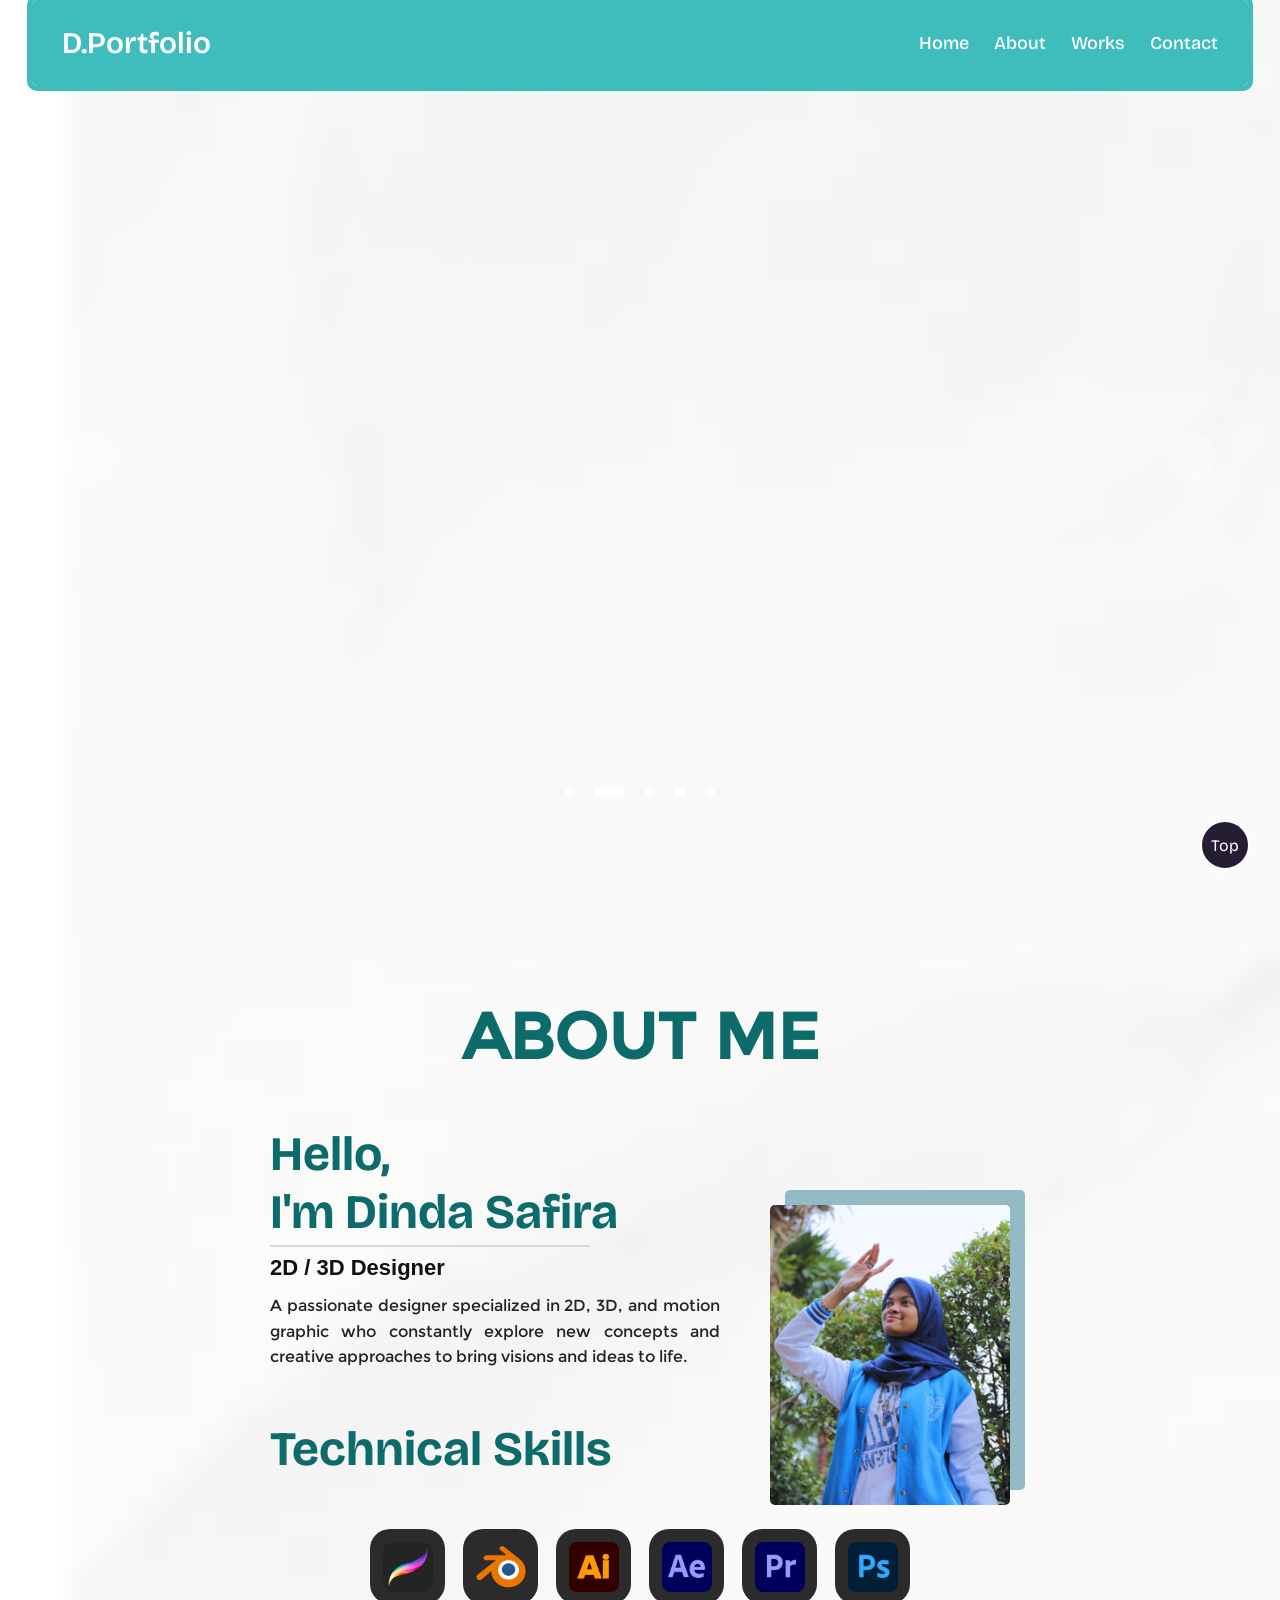
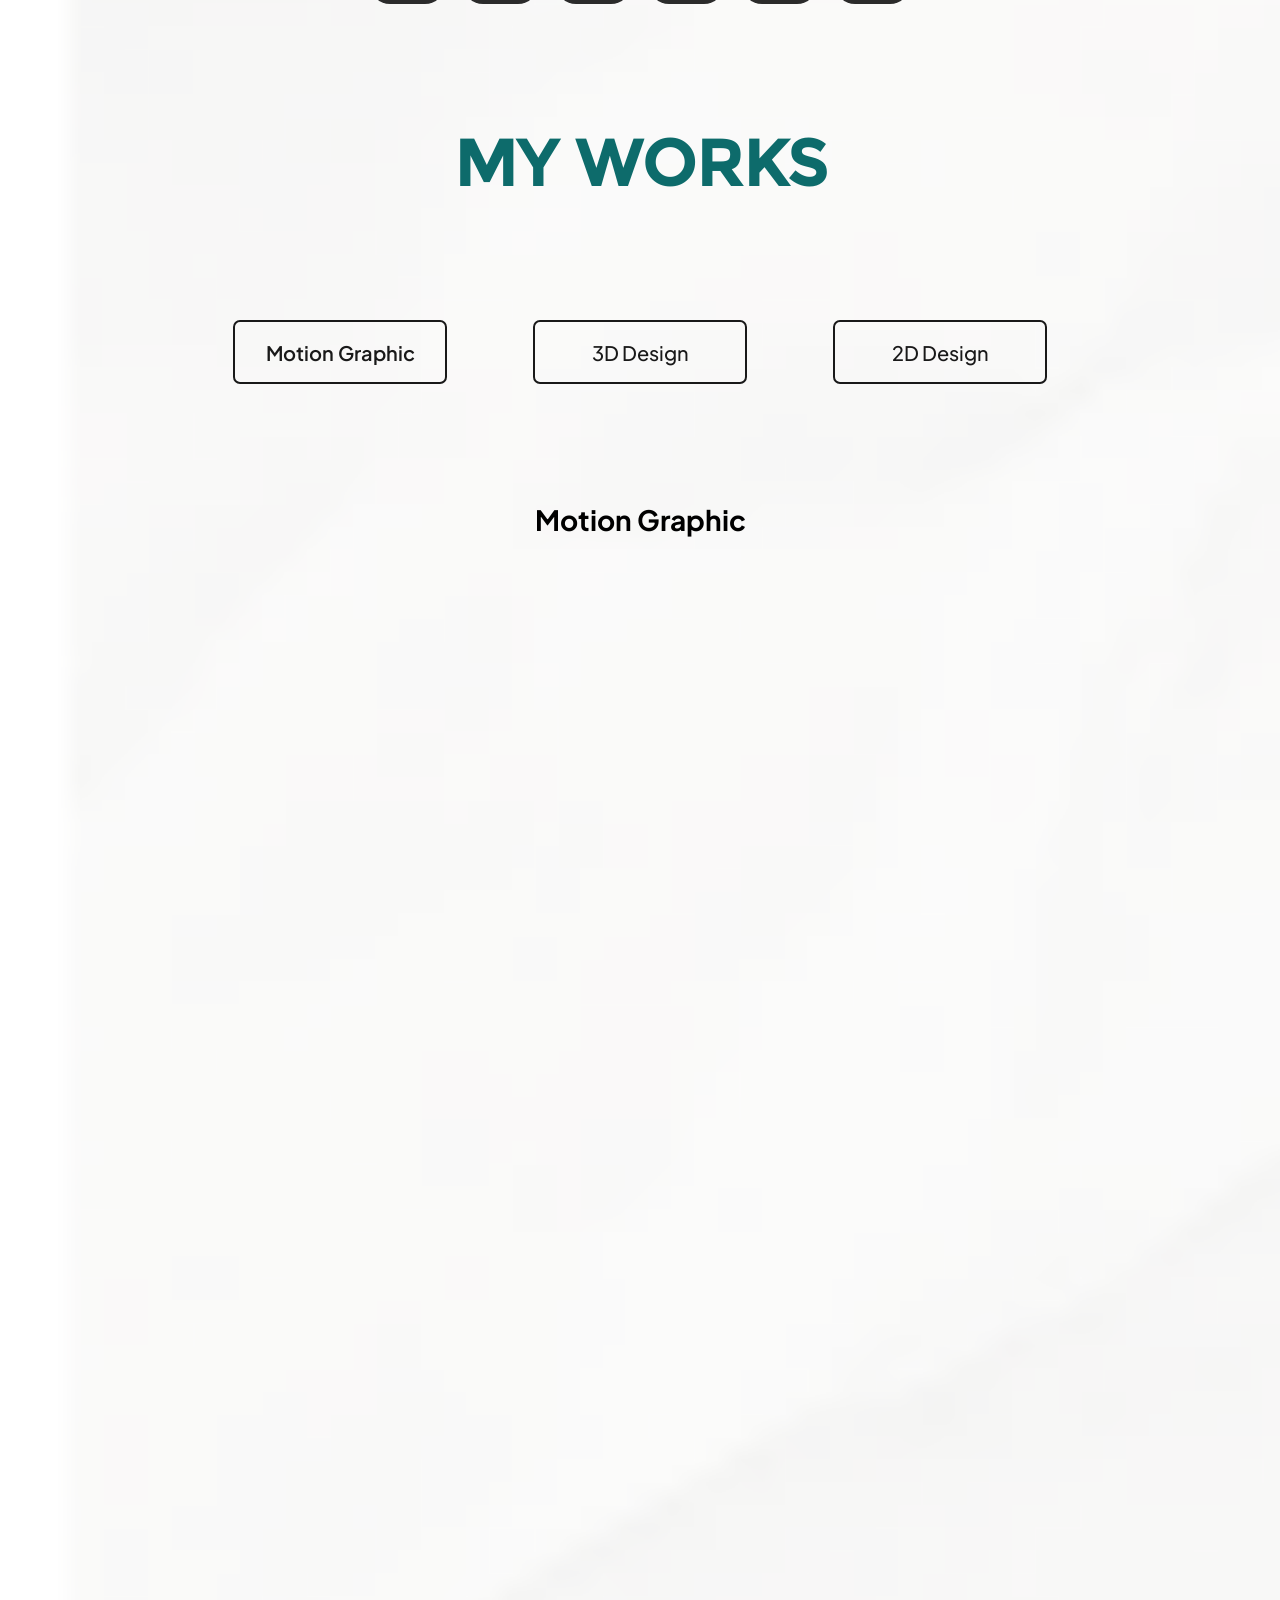
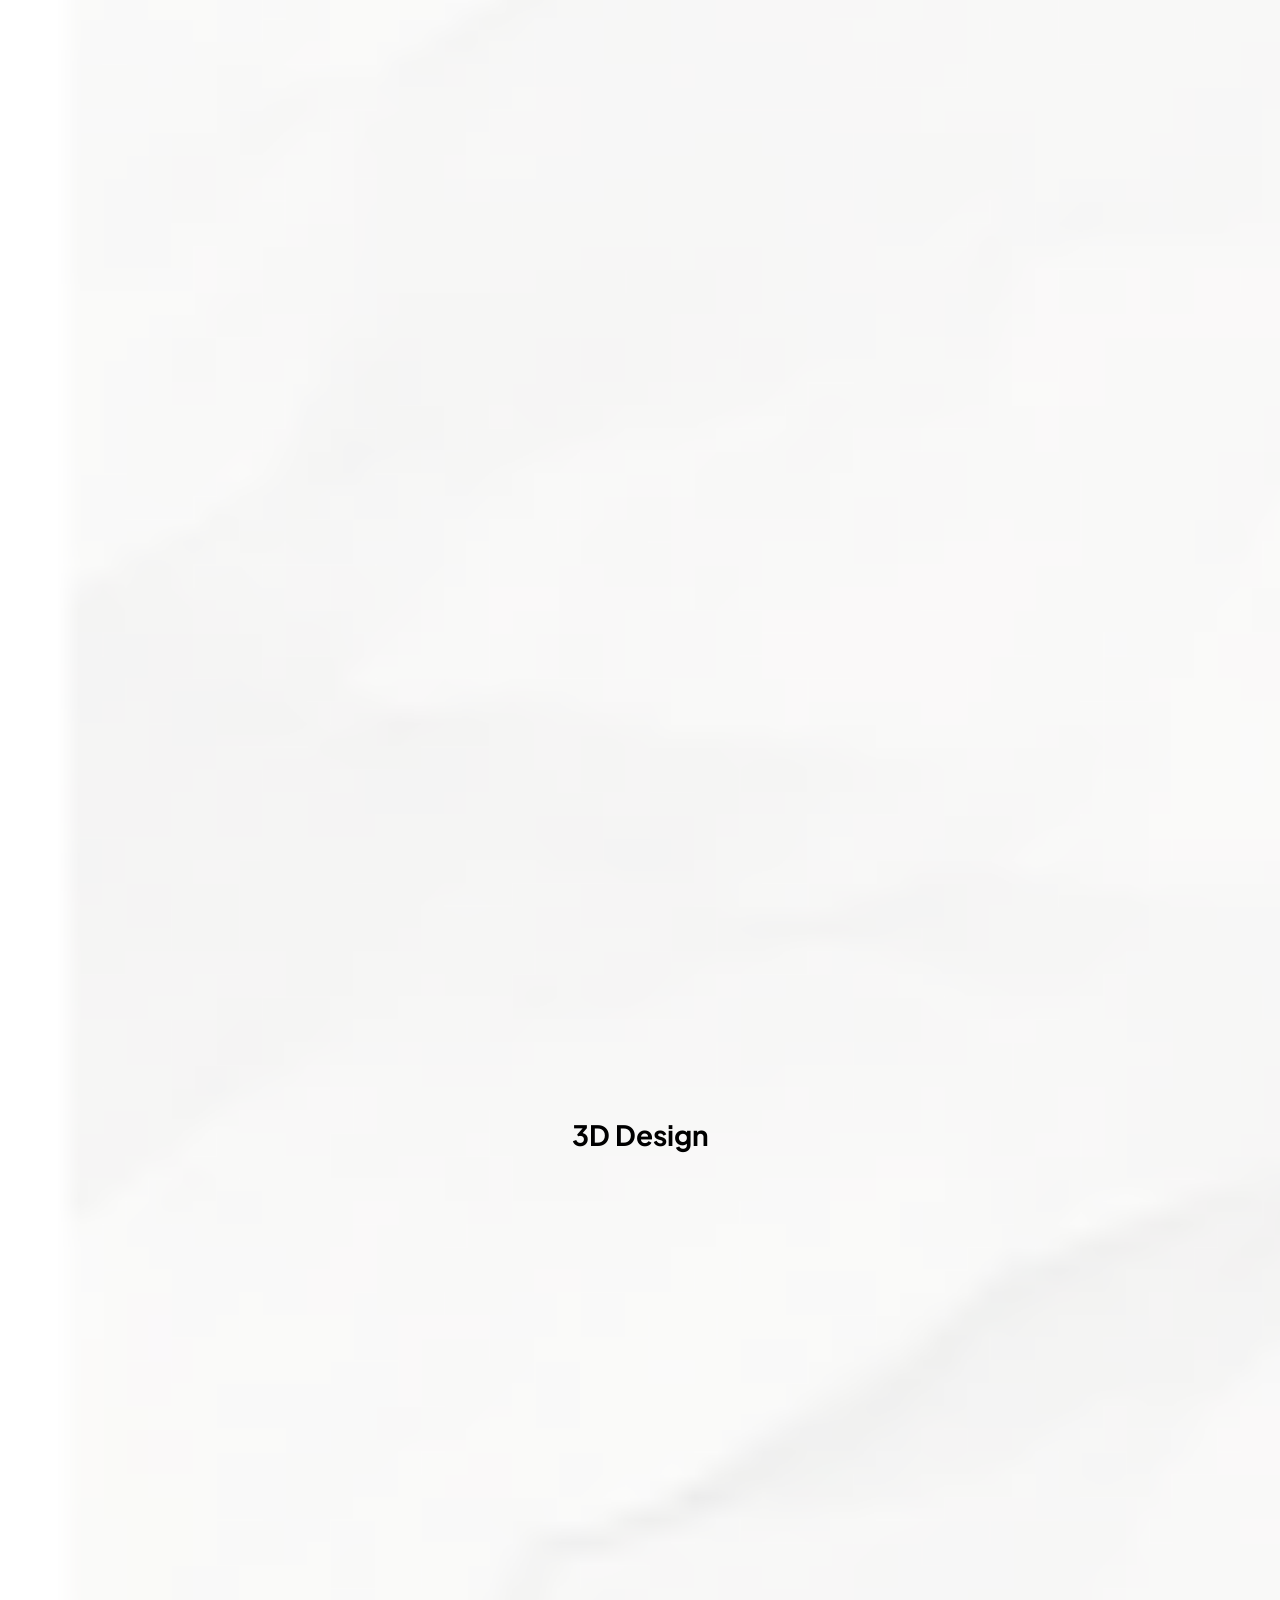
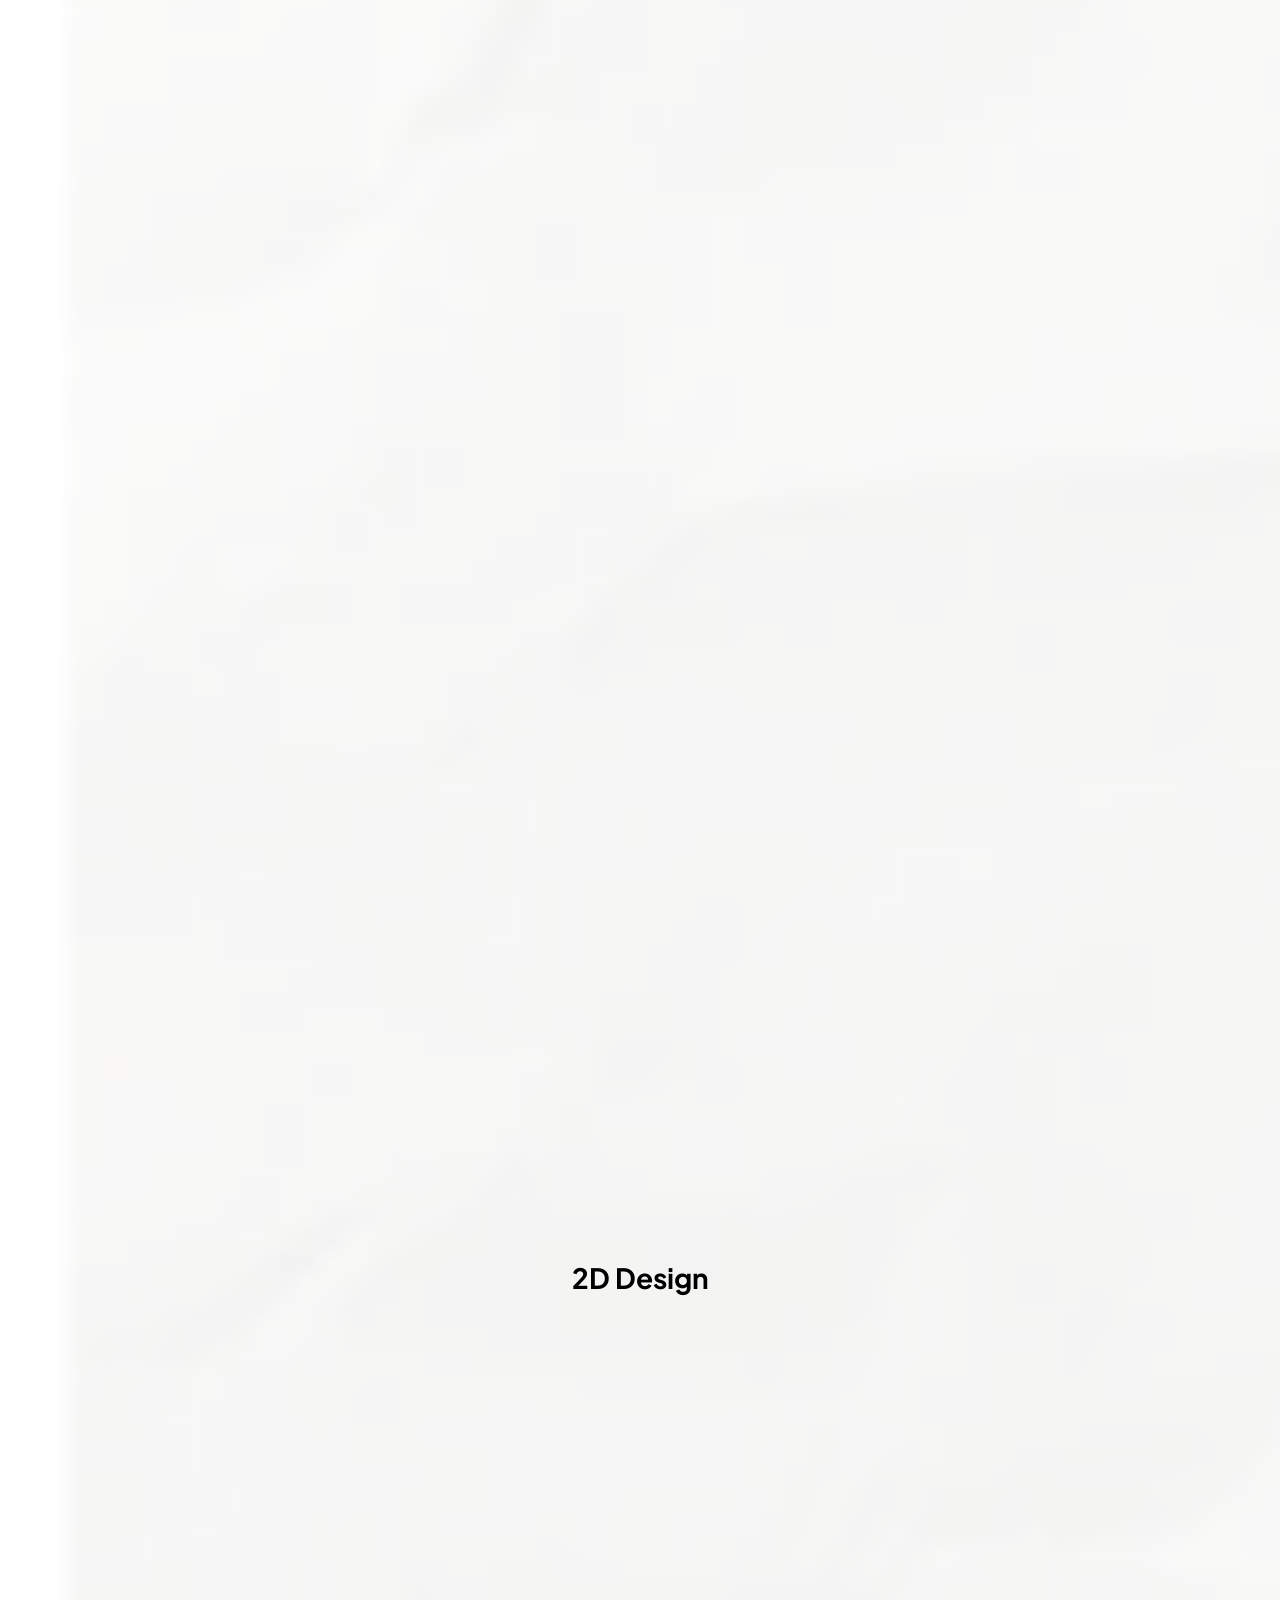
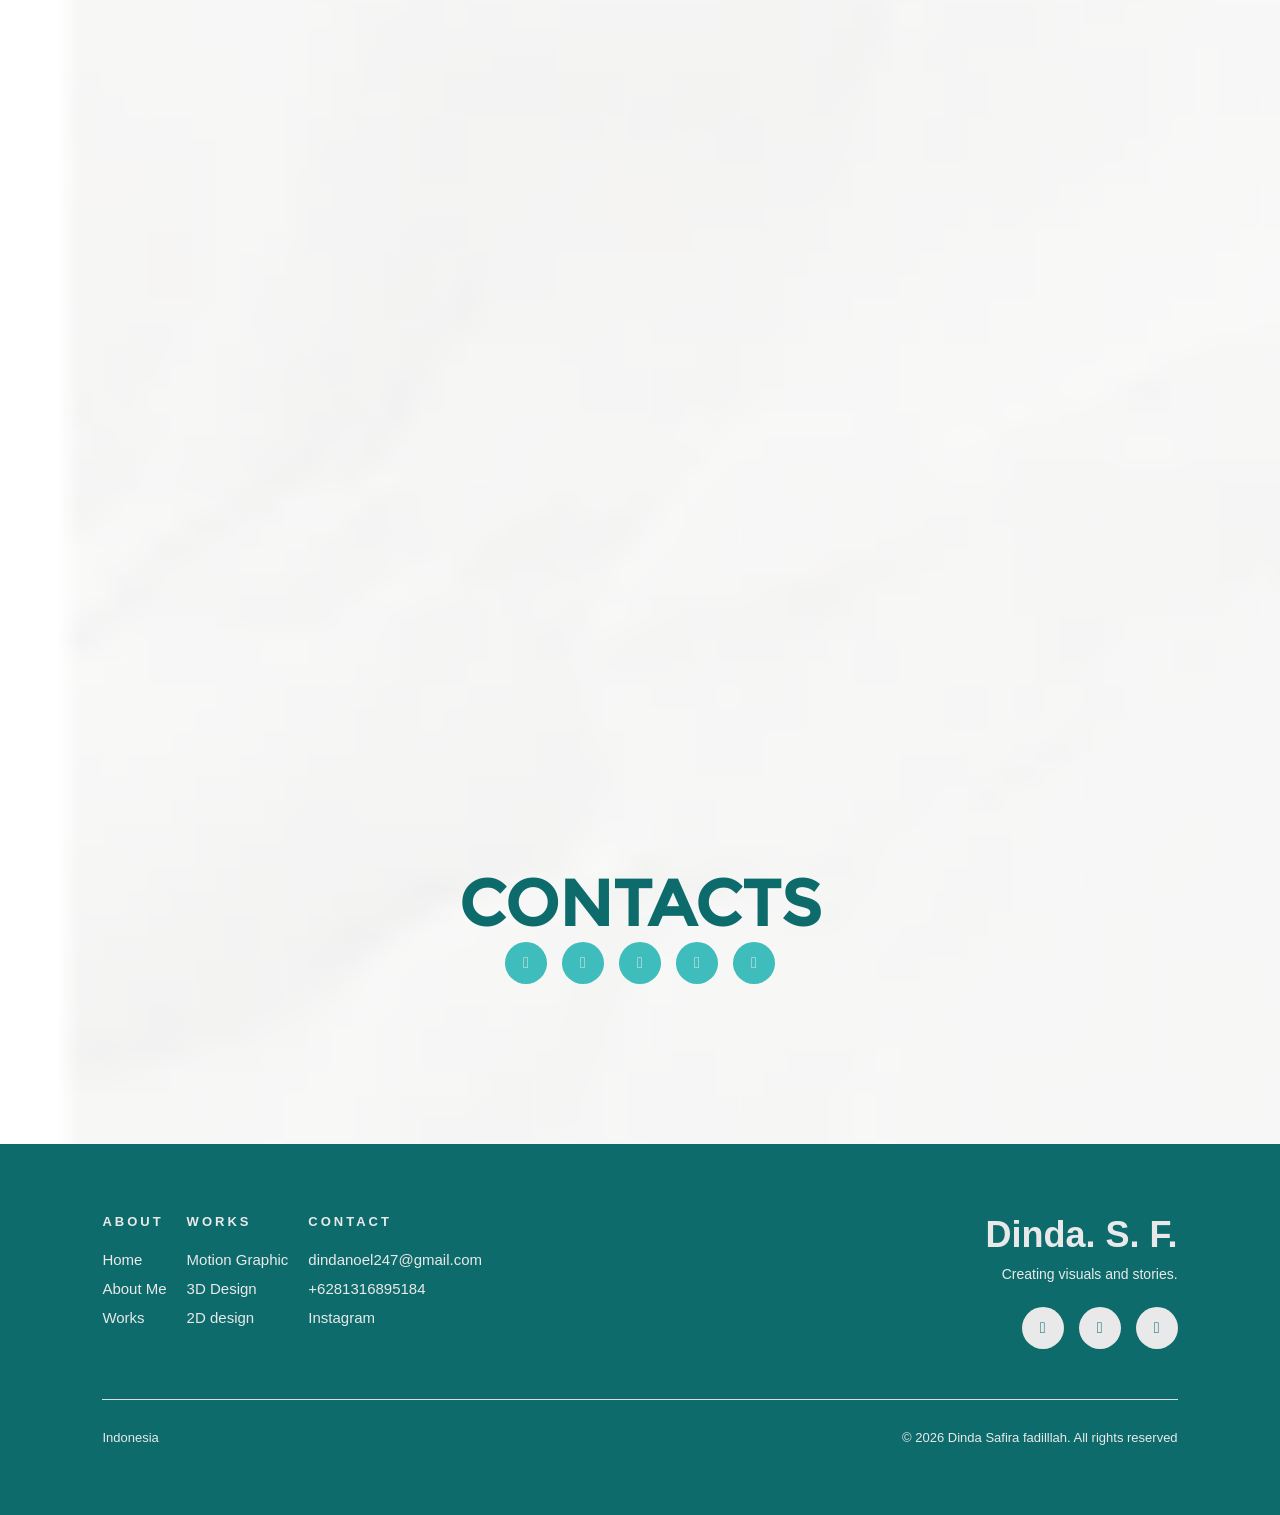
==== commit 9c69a1aa: "Update index.html" ====
--- a/index.html
+++ b/index.html
@@ -3,7 +3,7 @@
 <head>
     <meta charset="UTF-8">
     <meta name="viewport" content="width=device-width, initial-scale=1.0">
-    <title>Sora Illust</title>
+    <title>D.Portfolio</title>
     <link rel="stylesheet" href="style.css">
     <link rel="stylesheet" href="https://cdnjs.cloudflare.com/ajax/libs/font-awesome/5.15.2/css/all.min.css"/>
 </head>
@@ -436,4 +436,4 @@
 hiddenElements.forEach((el) => observer.observe(el));
 </script>
 </body>
-</html>+</html>
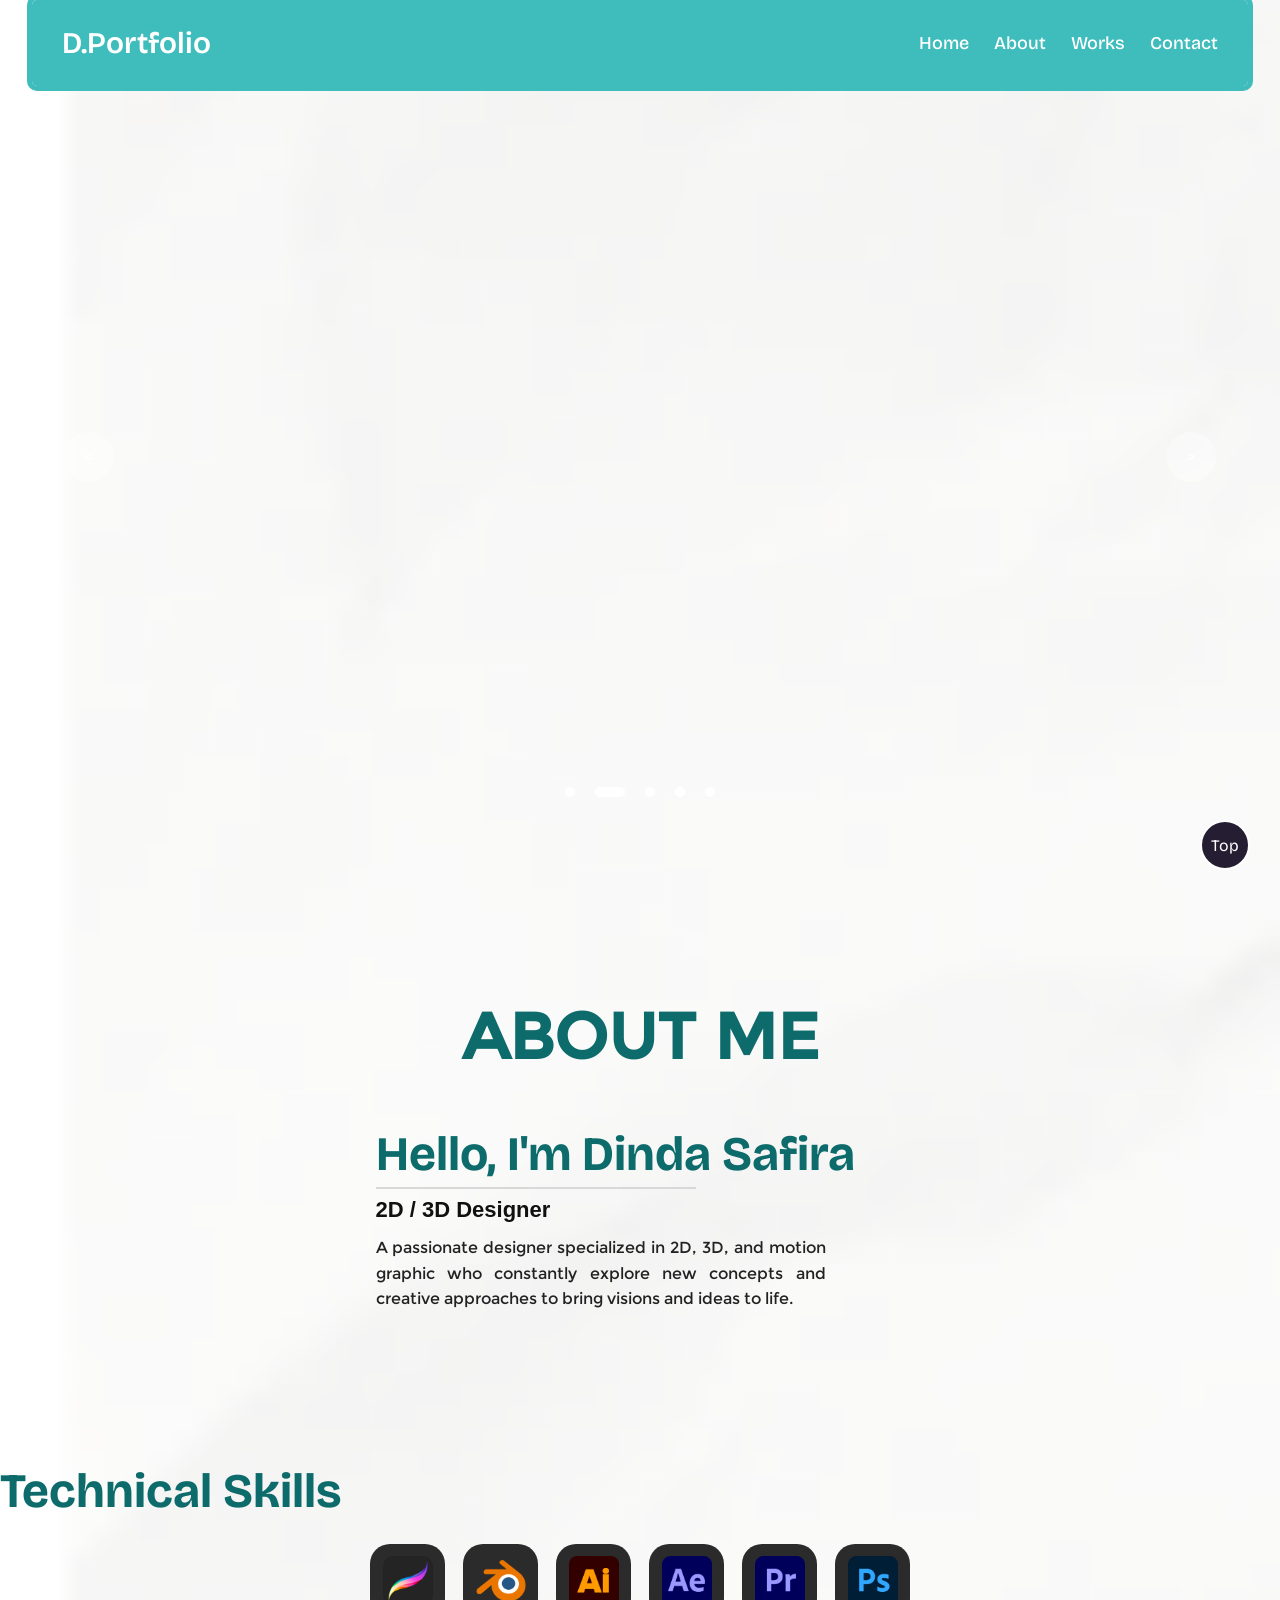
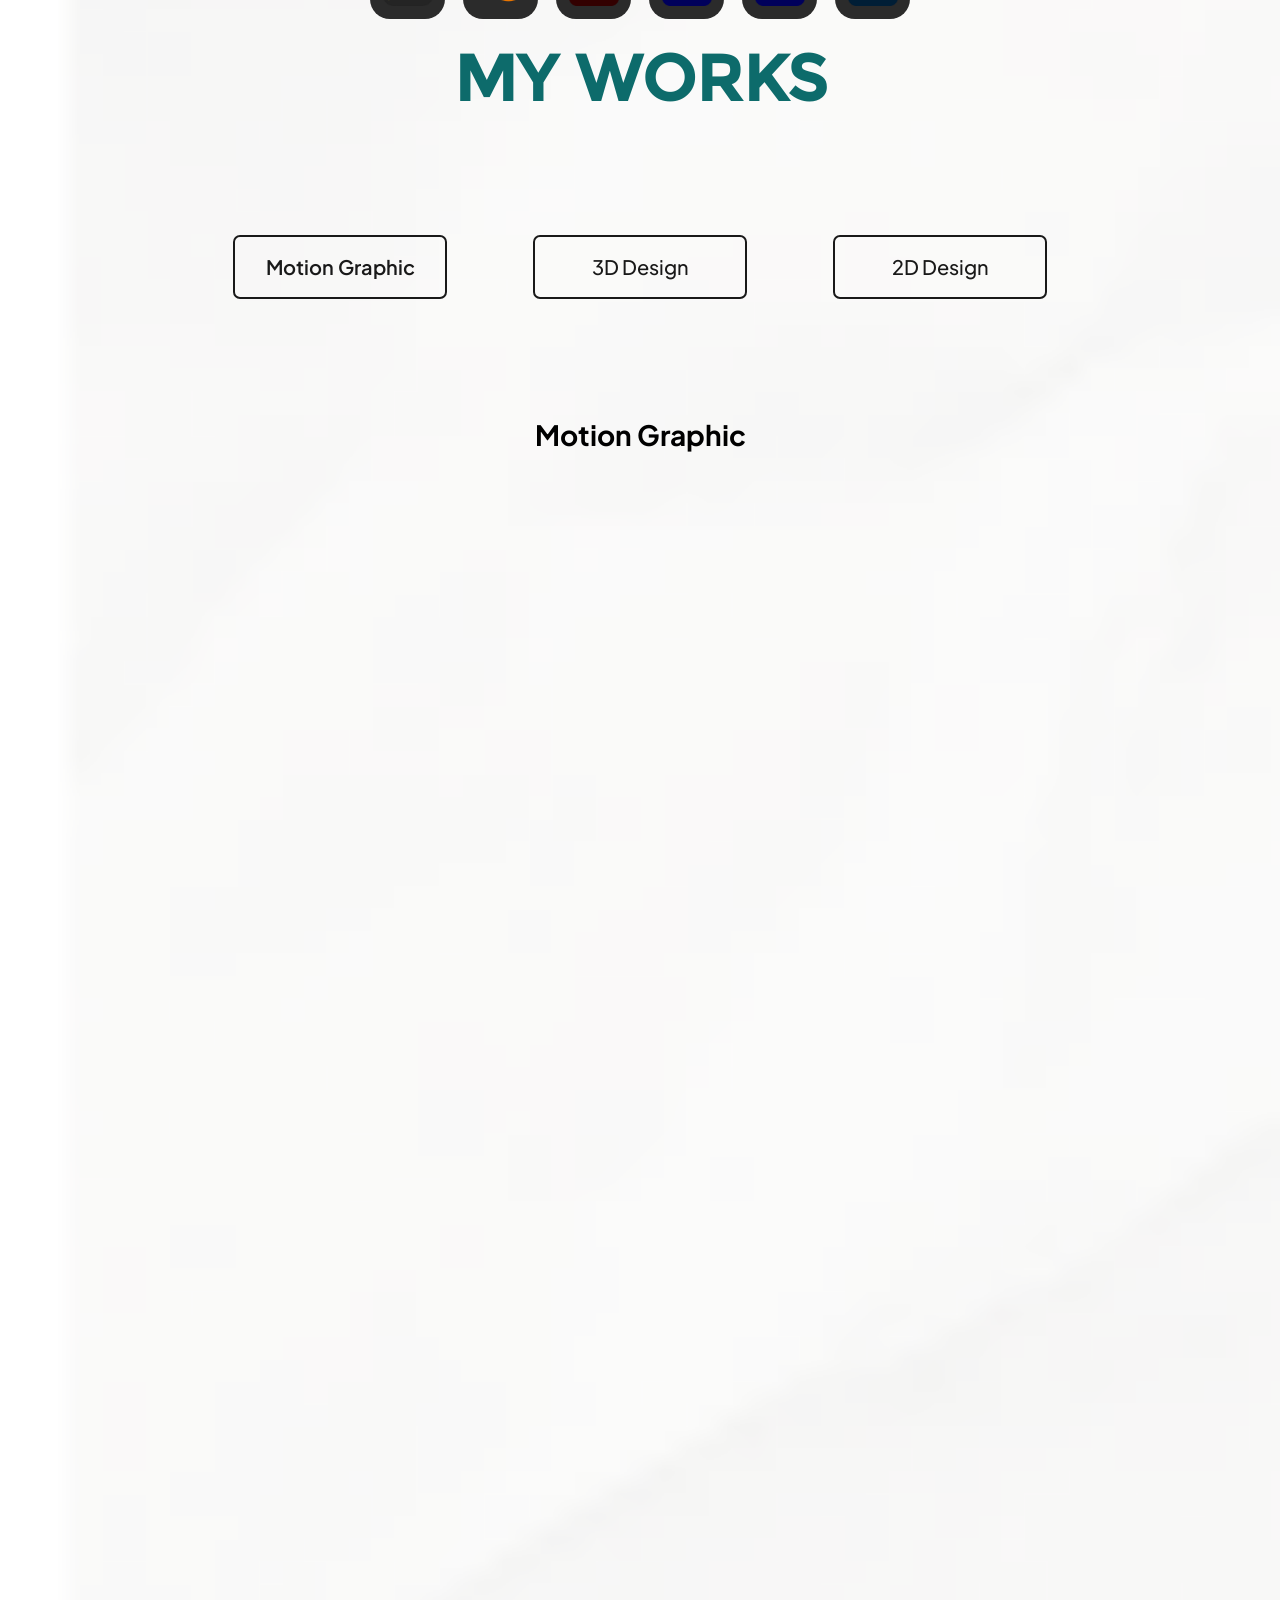
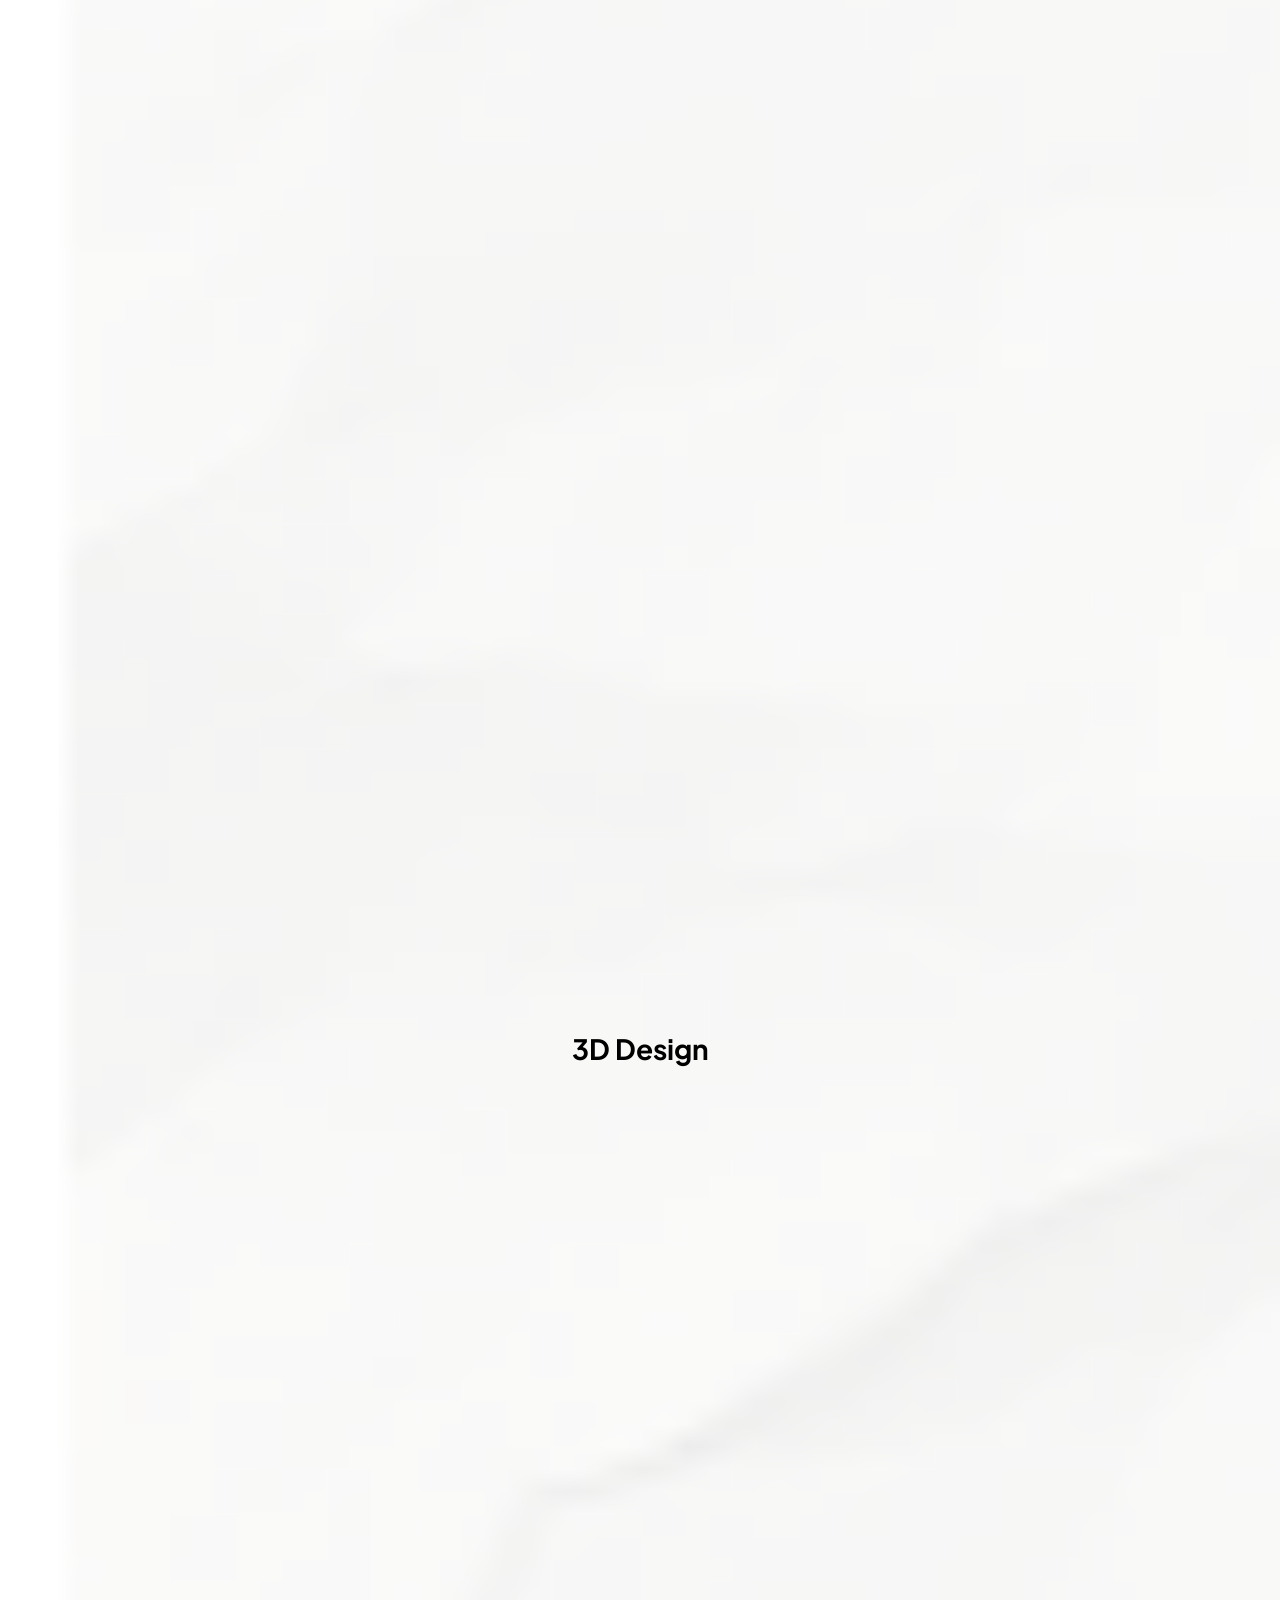
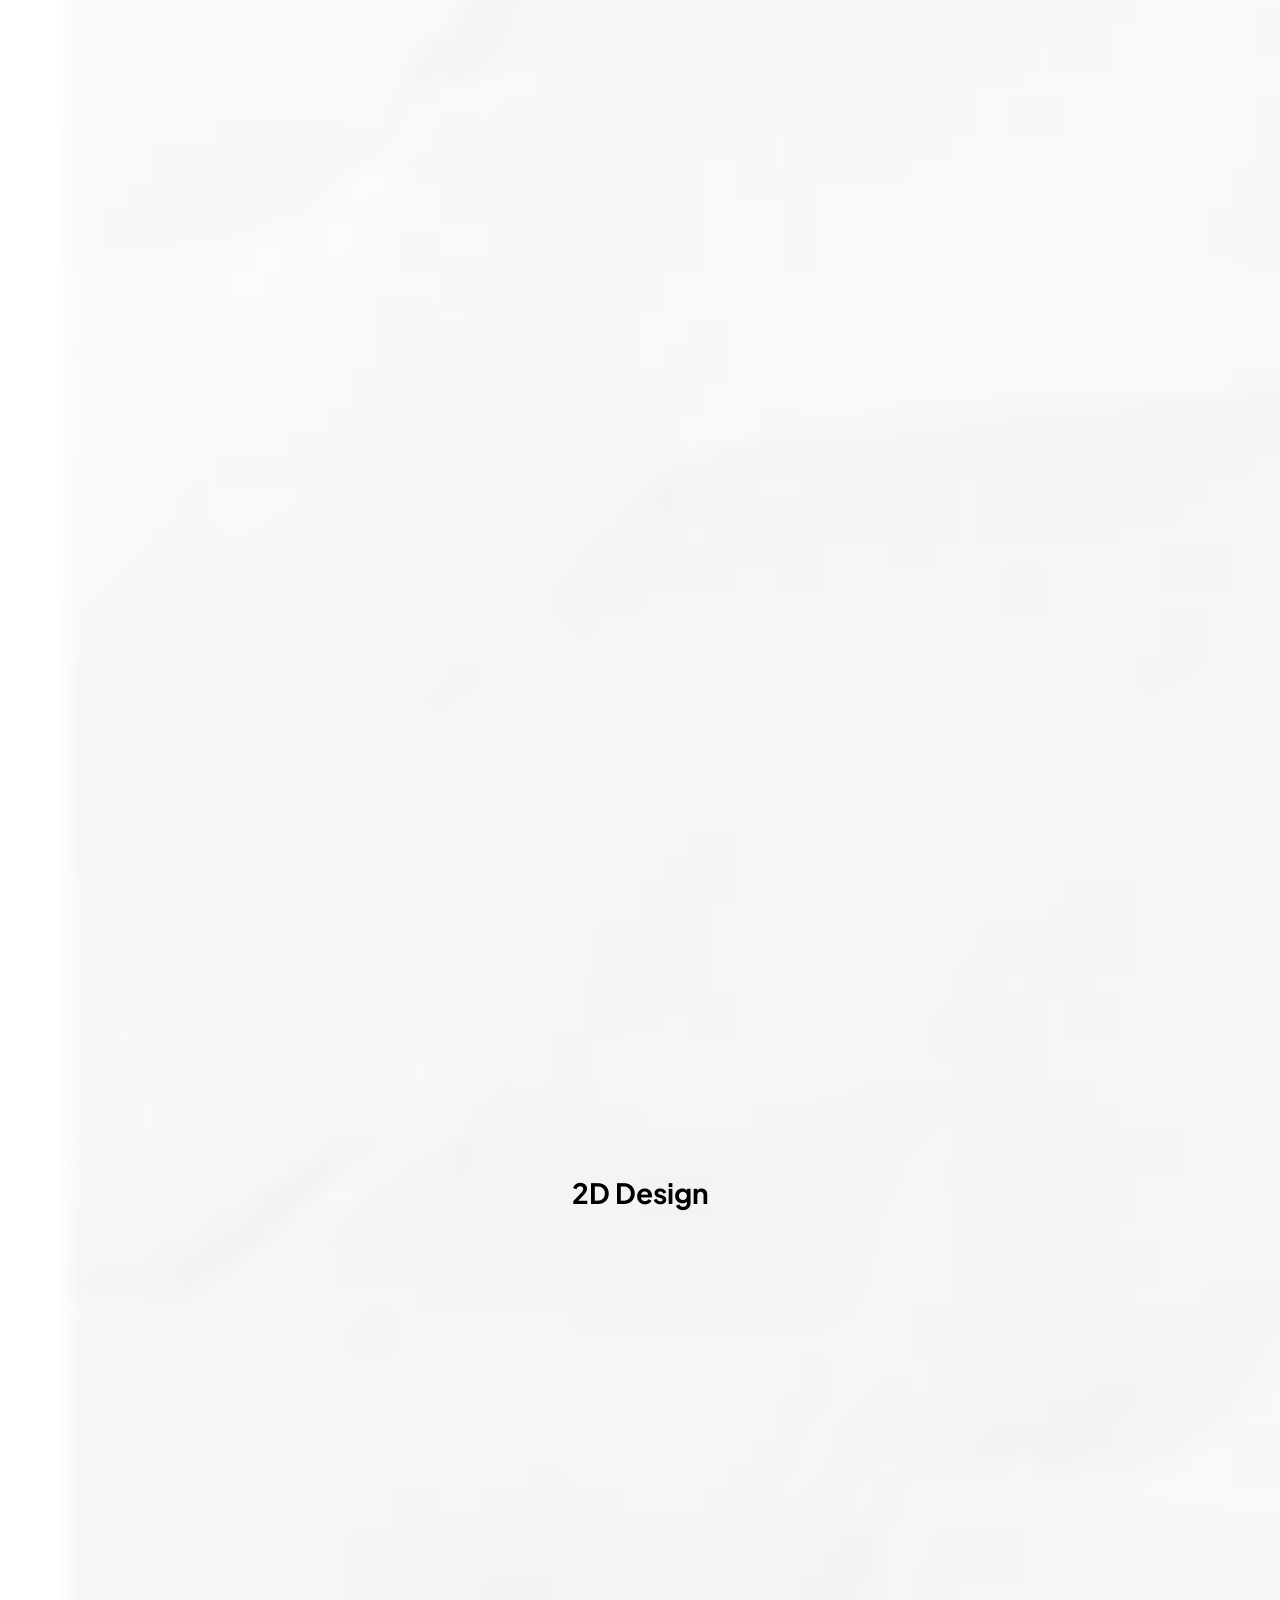
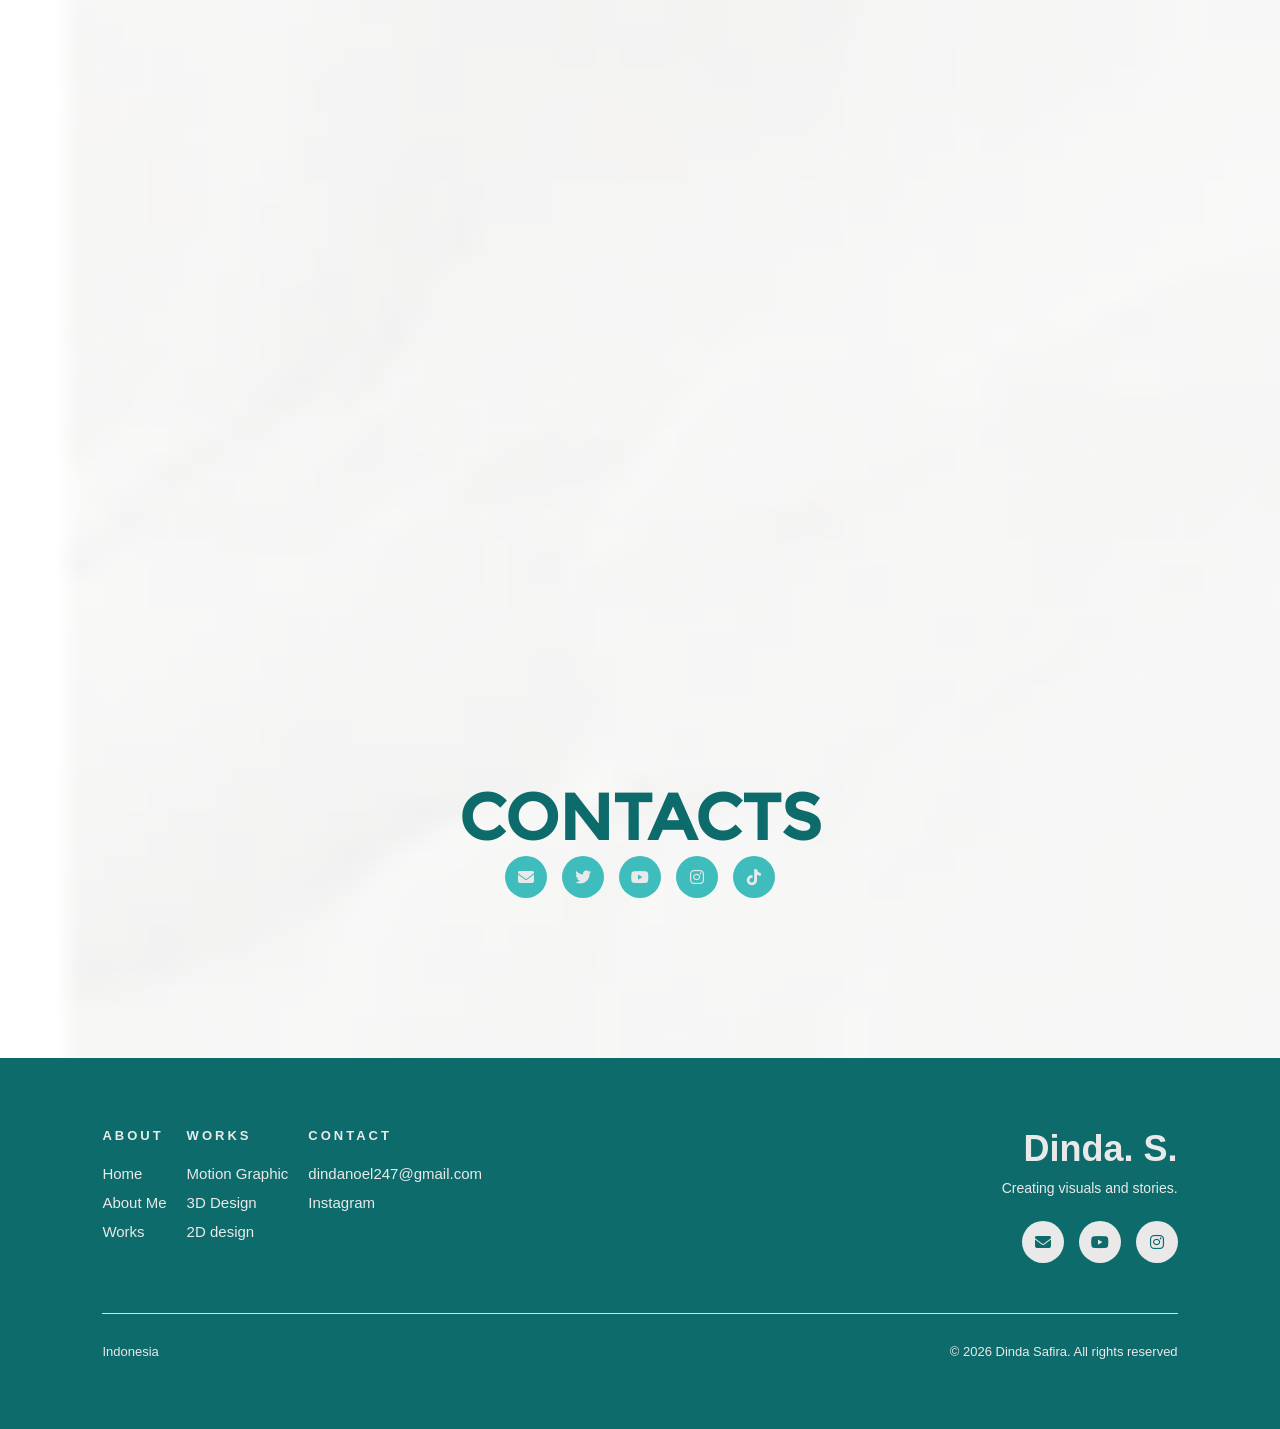
==== commit 415eaac9: "Update index.html" ====
--- a/index.html
+++ b/index.html
@@ -3,9 +3,10 @@
 <head>
     <meta charset="UTF-8">
     <meta name="viewport" content="width=device-width, initial-scale=1.0">
-    <title>D.Portfolio</title>
+    <title>Sora Illust</title>
     <link rel="stylesheet" href="style.css">
     <link rel="stylesheet" href="https://cdnjs.cloudflare.com/ajax/libs/font-awesome/5.15.2/css/all.min.css"/>
+    <link rel="stylesheet" href="https://cdnjs.cloudflare.com/ajax/libs/font-awesome/6.7.2/css/all.min.css">
 </head>
 <body>
     <nav class="navbar">
@@ -77,24 +78,26 @@
 
     <div class="abot">
       <div class="leftabot hidden">
-        <h2 class="namehead hidden">Hello,<br>I'm Dinda Safira</h2>
+        <h2 class="namehead hidden">Hello, I'm Dinda Safira</h2>
     <div id="myworks"class="line hidden"></div>
         <h3 class="role hidden">2D / 3D Designer</h3>
         <p class="description hidden">
           A passionate designer specialized in 2D, 3D, and motion graphic 
           who constantly explore new concepts and creative approaches to 
           bring visions and ideas to life. 
-        </p>
-        <div class="leftabot hidden">
-            <h2 id="tcs" class="namehead hidden">Technical Skills</h2>
-          </div>
+        </p> </div>
+        
       </div>
       
       <div class="right-box hidden">
-        <img src="pics/foto.png" alt="">
+        
+        <!--<img src="pics/foto.png" alt="">-->
       </div>
        <!-- SKILLS -->
-        
+    <div class="techtile">
+            <h2 id="tcs" class="namehead hidden">Technical Skills</h2>
+          </div> 
+
       <div class="skill-grid hidden">
     <div class="app-icon">
         <img src="pics/Lprocreate.png" alt="">
@@ -324,11 +327,11 @@
 <div class="kuontak">
 <div id="#contact" class="titleBW"><h3>CONTACTS</h3></div>
 <div class="kontaks">
-   <a href="#"><i class="fa-brands fa-facebook-f"></i></a>
-   <a href="#"><i class="fa-brands fa-twitter"></i></a>
-   <a href="#"><i class="fa-brands fa-instagram"></i></a> 
-   <a href="#"><i class="fa-brands fa-twitter"></i></a>
-   <a href="#"><i class="fa-brands fa-instagram"></i></a>
+  <a href="https://mail.google.com/mail/?view=cm&fs=1&to=dindanoel247@gmail.com" target="_blank"><i class="fa-solid fa-envelope"></i></a>
+   <a href="https://x.com/dr3n_alt" target="_blank"><i class="fa-brands fa-twitter"></i></a>
+   <a href="https://www.youtube.com/@Anoel-o7k" target="_blank"><i class="fa-brands fa-youtube"></i></a> 
+   <a href="https://www.instagram.com/dr3n._?igsh=bWZ2dXF2NnhjNnBk" target="_blank"><i class="fa-brands fa-instagram"></i></a>
+   <a href="https://www.tiktok.com/@dr3n._alt" target="_blank"><i class="fa-brands fa-tiktok"></i></a>
   </div>
   </div>
     <div class="footer">
@@ -360,8 +363,7 @@
             <div class="footer-column">
                 <h3>CONTACT</h3>
 
-                <a href="mailto:dindanoel247@gmail.com" target="_blank">dindanoel247@gmail.com</a>
-                <a>+6281316895184</a>
+                <a href="https://mail.google.com/mail/?view=cm&fs=1&to=dindanoel247@gmail.com" target="_blank">dindanoel247@gmail.com</a>
                 <a href="https://www.instagram.com/dr3n._?igsh=bWZ2dXF2NnhjNnBk" target="_blank">Instagram</a>
             </div>
 
@@ -370,12 +372,12 @@
         <!-- RIGHT SIDE -->
         <div class="footer-right">
 
-            <h1>Dinda. S. F.</h1>
+            <h1>Dinda. S.</h1>
             <p>Creating visuals and stories.</p>
 
             <div class="socials">
-                <a href="mailto:dindanoel247@gmail.com" target="_blank"><i class="fa-brands fa-facebook-f"></i></a>
-                <a href="https://www.youtube.com/@Anoel-o7k" target="_blank"><i class="fa-brands fa-twitter"></i></a>
+                <a href="https://mail.google.com/mail/?view=cm&fs=1&to=dindanoel247@gmail.com" target="_blank"><i class="fa-solid fa-envelope"></i></a>
+                <a href="https://www.youtube.com/@Anoel-o7k" target="_blank"><i class="fa-brands fa-youtube"></i></a>
                 <a href="https://www.instagram.com/dr3n._?igsh=bWZ2dXF2NnhjNnBk" target="_blank"><i class="fa-brands fa-instagram"></i></a>
             </div>
 
@@ -391,7 +393,7 @@
 
         <p>Indonesia</p>
 
-        <p>© 2026 Dinda Safira fadilllah. All rights reserved</p>
+        <p>© 2026 Dinda Safira. All rights reserved</p>
 
     </div>
 
--- a/style.css
+++ b/style.css
@@ -68,7 +68,7 @@
 justify-content: space-between;
 }
 .navbar .logo a:hover{
-background-color: rgb(13, 13, 44);
+background-color: #0d6b6b;
 color: rgb(255, 255, 255);
 padding: 5px;
 transition: all 0.3s ease;
@@ -89,7 +89,7 @@
   list-style: none;
 }
 .menu-list li a:hover{
-  background-color: rgb(13, 13, 44);
+  background-color: #0d6b6b;
   color: rgb(255, 255, 255);
   padding: 15px;
   border-radius: 10px;
@@ -712,8 +712,29 @@
 }
 
 /*baur rasa*/
+.fullvidiotop{
+  padding: 100px 20px 100px 20px;
+  justify-content: center;
+  align-self: center;
+  position: relative;
+  margin: 0 auto;
+  align-self: center;
+  justify-content: center;
+  display: flex;
+  align-items: center;
+}
+
+.fullvidiotop iframe{
+  justify-content: center;
+  width: 1000px;
+  height: 563px;
+  display: block; /* Ensure video is not inline */
+  box-shadow: 0 10px 10px 0 rgba(0, 0, 0, 0.2);
+  
+}
+
 .fullvidio{
-  padding: 100px 20px 100px 20px;
+
   justify-content: center;
   align-self: center;
   position: relative;
@@ -905,6 +926,16 @@
 
 .storbor img{
   width: 200px;
+}
+.storborBDG{
+  display:flex;
+    flex-wrap:wrap;
+    gap:15px;
+    justify-content: center;
+}
+
+.storborBDG img{
+  width: 400px;
 }
 
 .sdykl{
@@ -1841,7 +1872,8 @@
   .fullvidio iframe,
   .video-container,
   .video-containertop,
-  .video-containertopg{
+  .video-containertopg,
+  .fullvidiotop{
     width: 100%;
     max-width: 100%;
   }
@@ -1849,6 +1881,10 @@
   .fullvidio iframe{
     height: 56vw;
   }
+
+  .fullvidiotop iframe{
+    height: 56vw;
+  }  
 
   /* INFO GRID */
   .info-grid{
@@ -1971,6 +2007,15 @@
     height: 56vw;
   }
 
+  .fullvidiotop{
+    padding: 100px 10px 50px 10px;
+  }
+
+  .fullvidiotop iframe{
+    width: 100%;
+    height: 56vw;
+  }
+
   /* GALLERY HOVER */
   .work img:hover,
   .column img:hover,
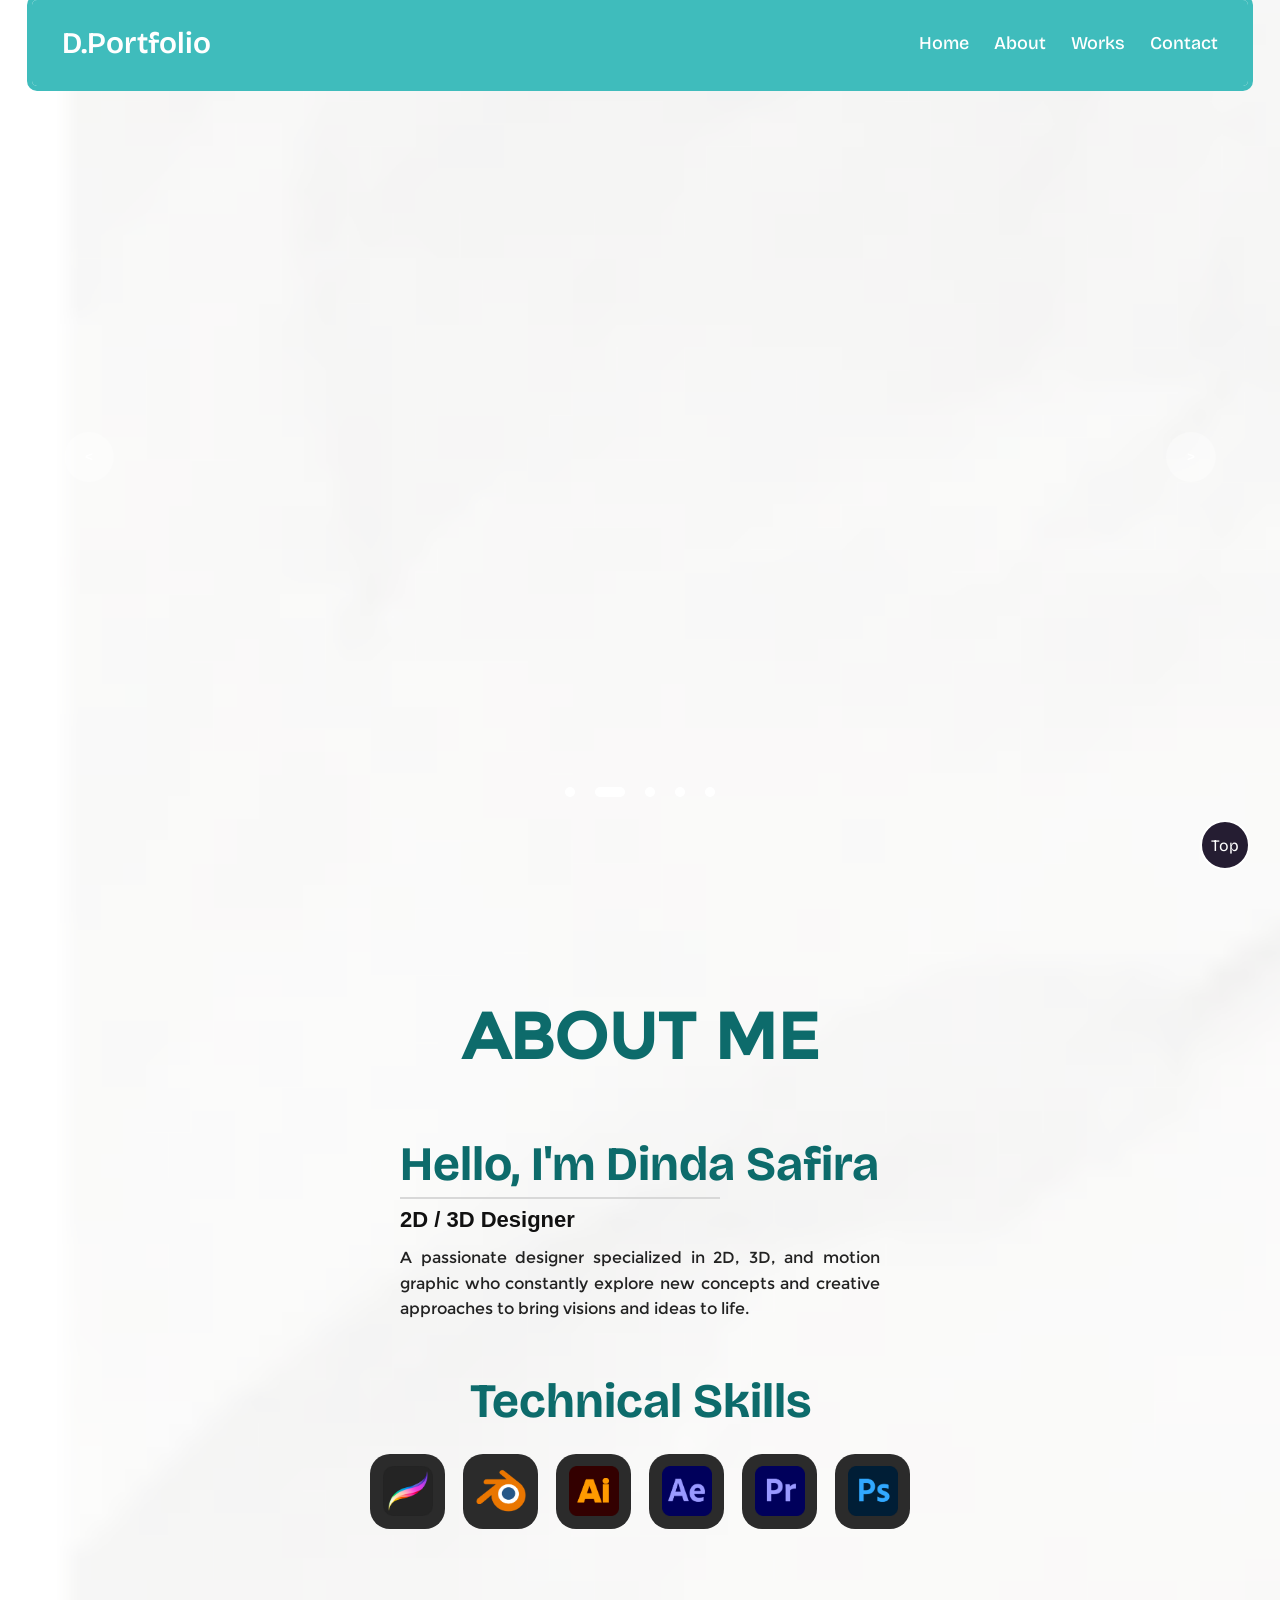
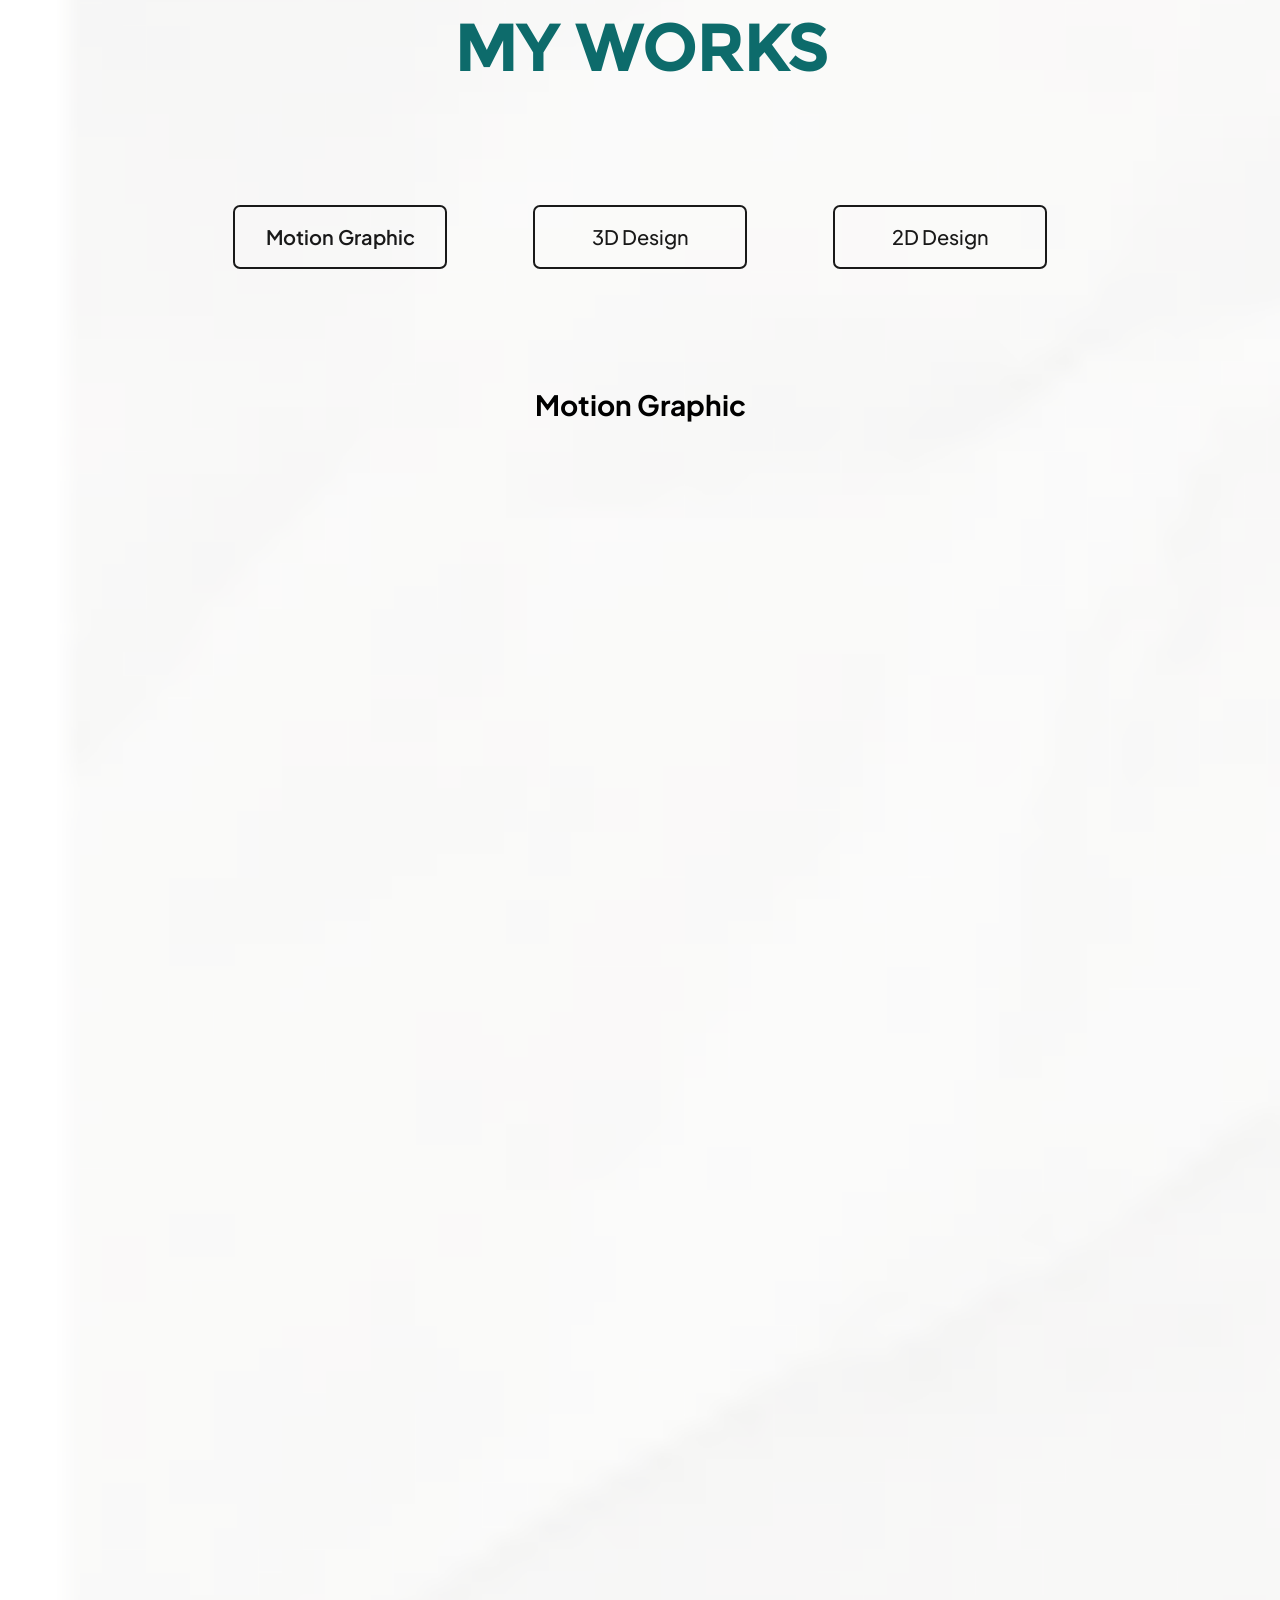
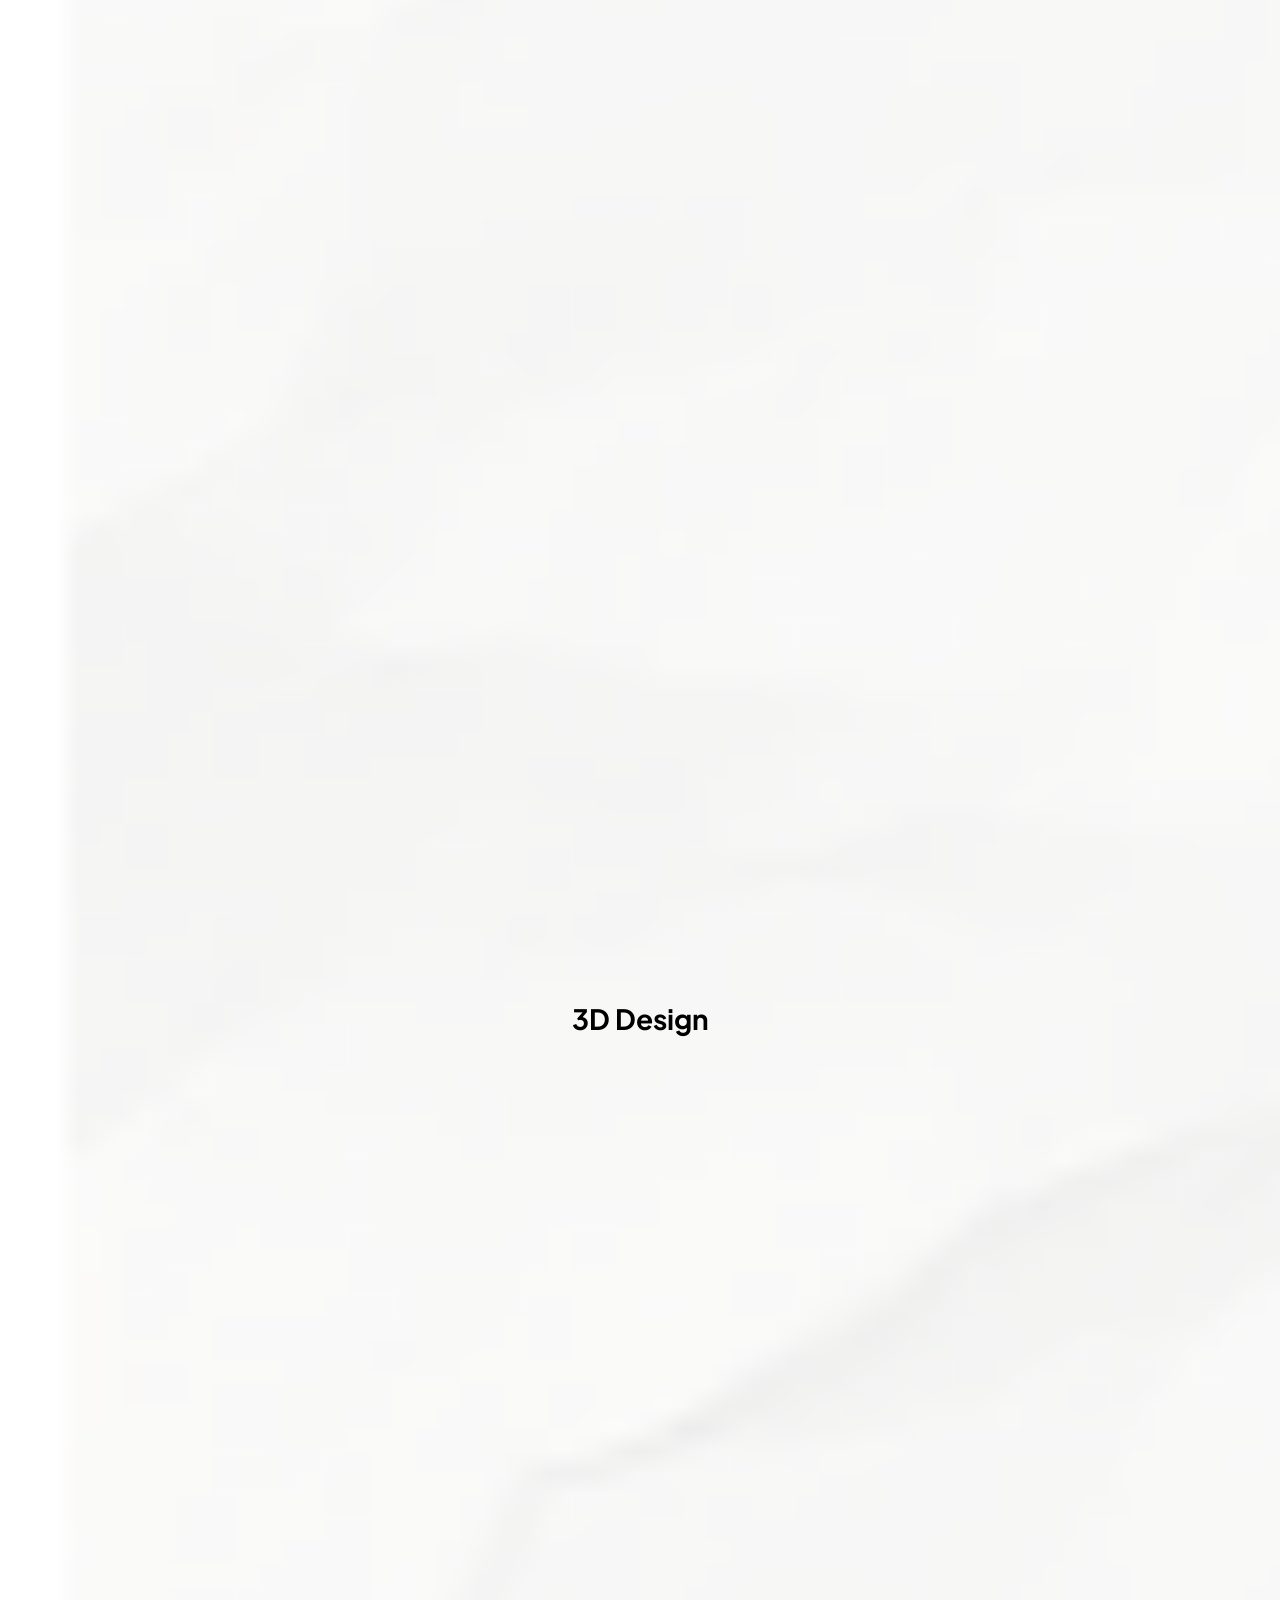
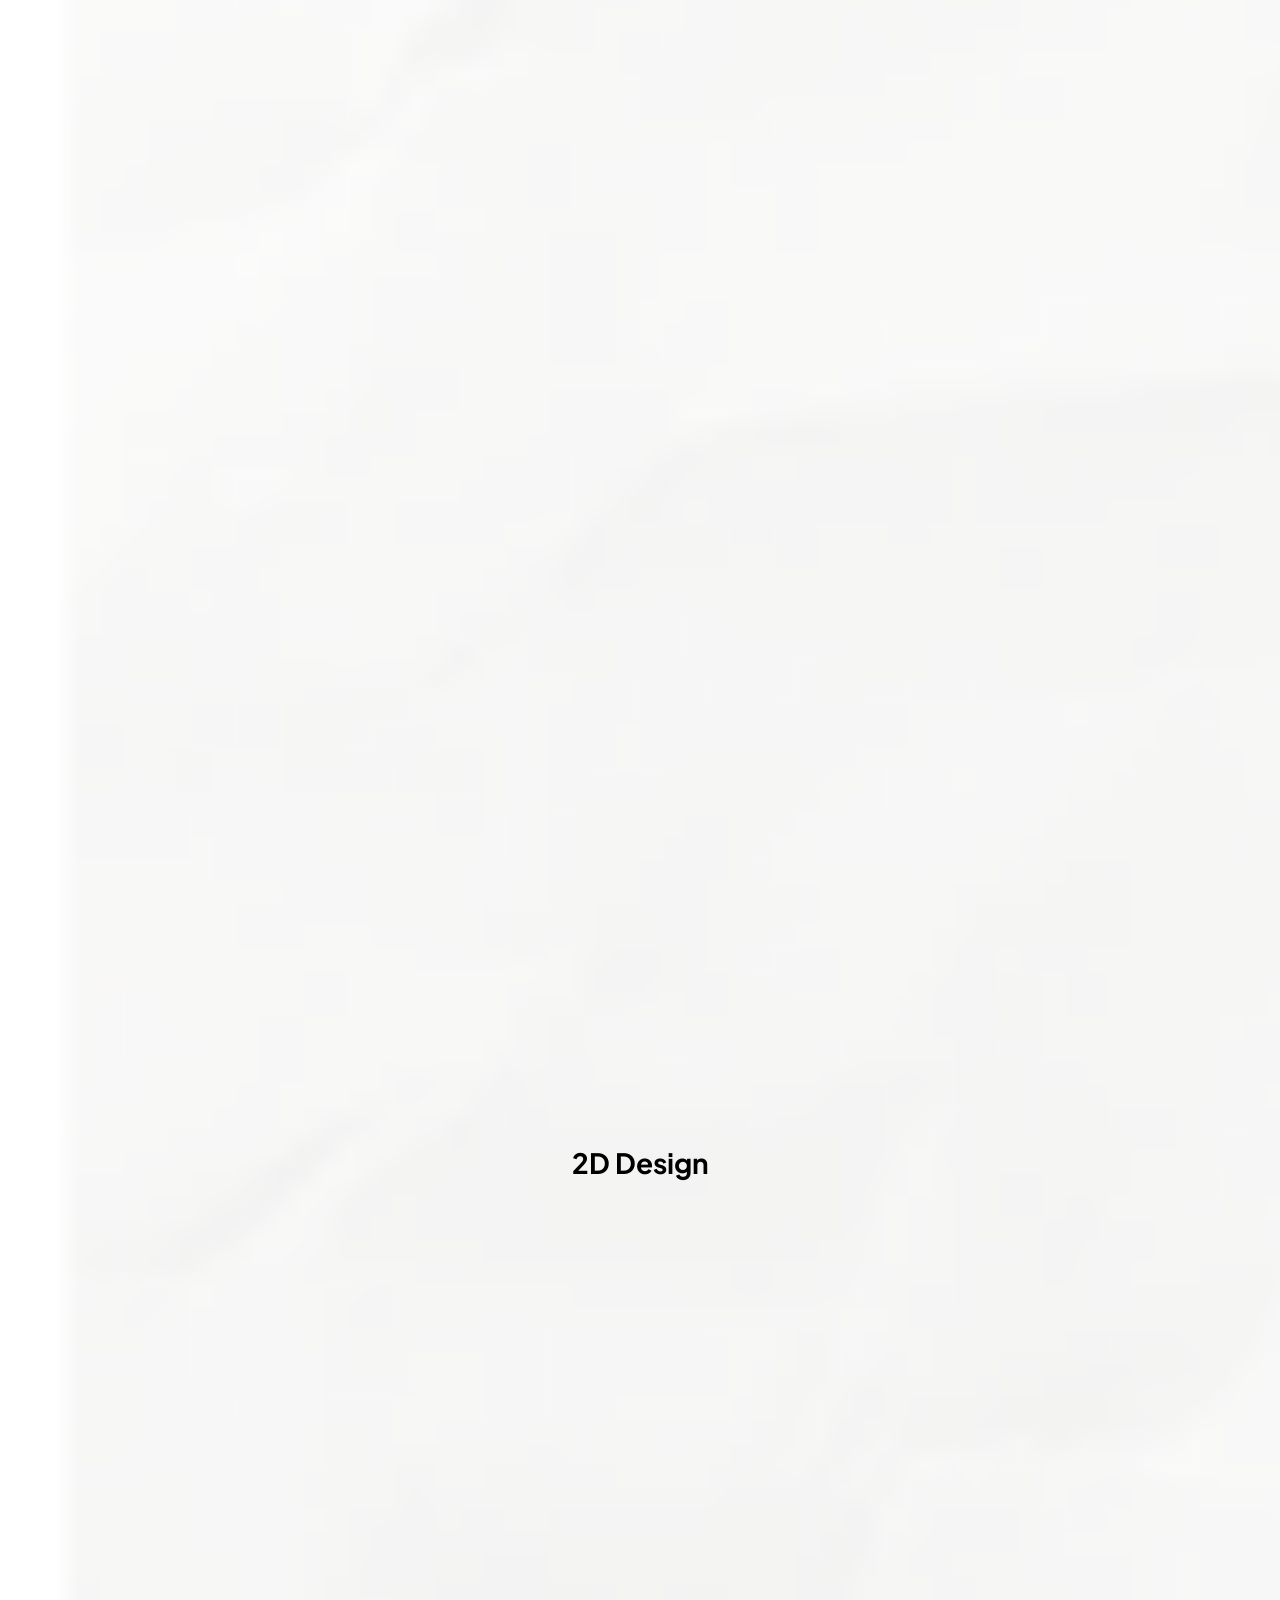
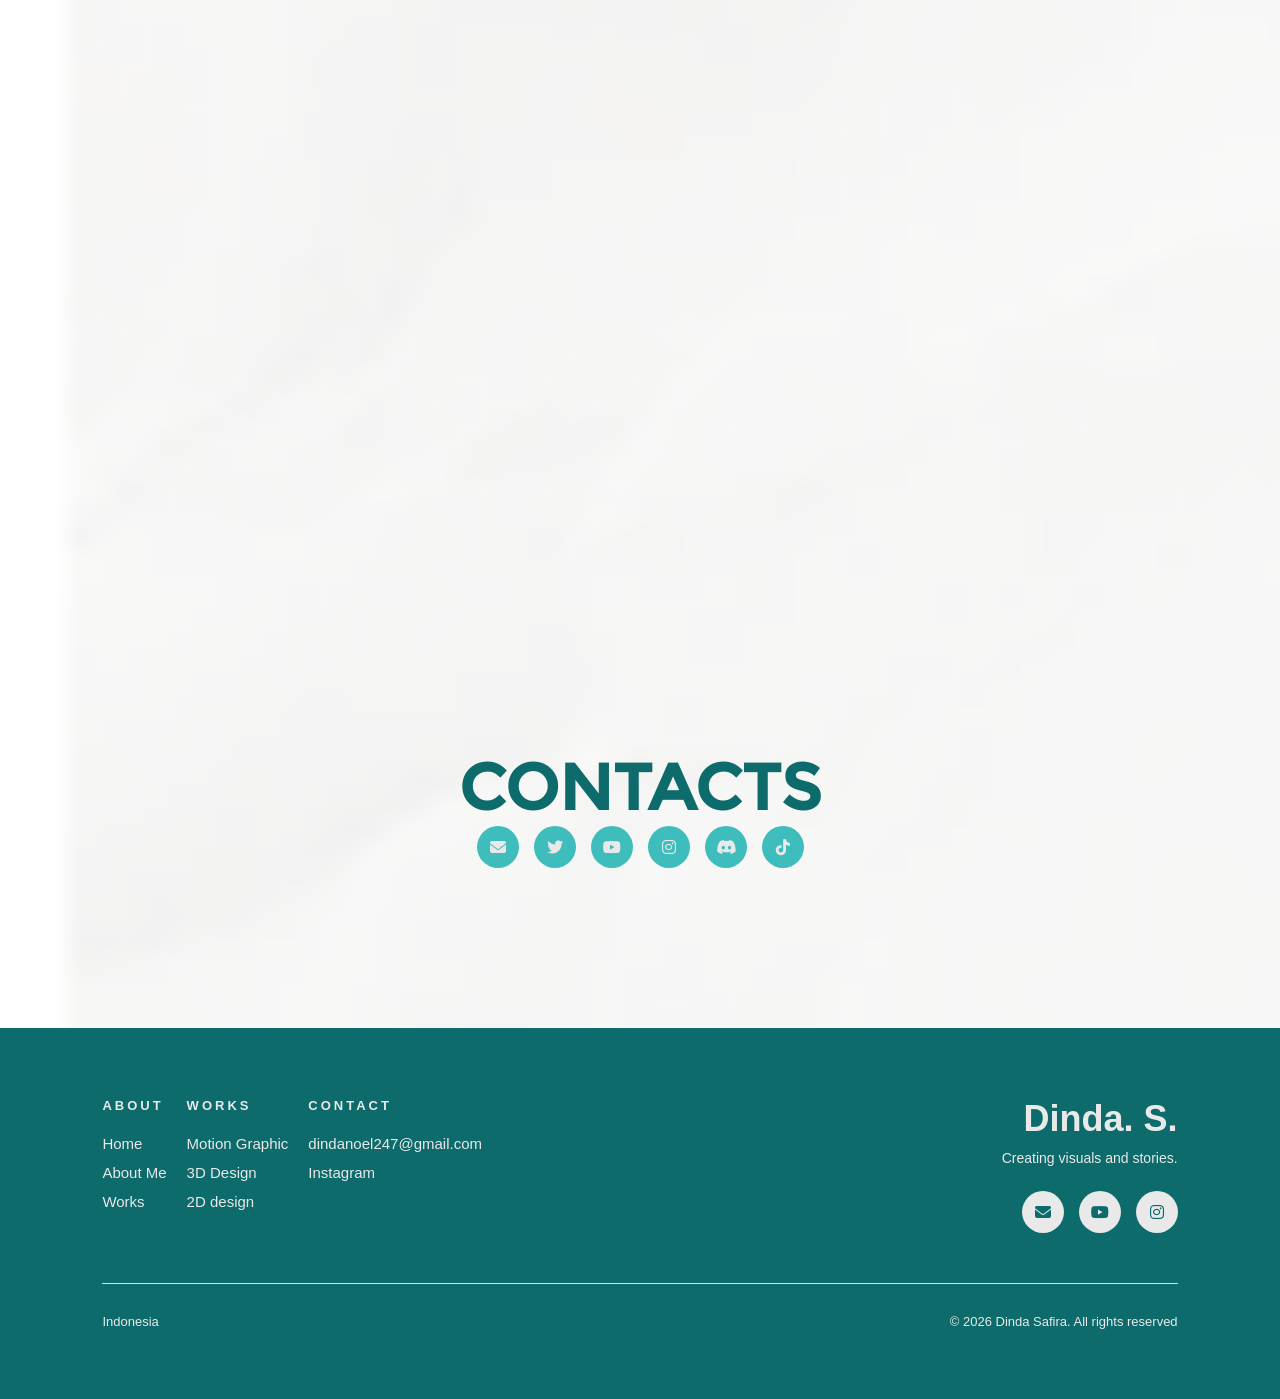
==== commit bc170153: "Update index.html" ====
--- a/index.html
+++ b/index.html
@@ -331,6 +331,7 @@
    <a href="https://x.com/dr3n_alt" target="_blank"><i class="fa-brands fa-twitter"></i></a>
    <a href="https://www.youtube.com/@Anoel-o7k" target="_blank"><i class="fa-brands fa-youtube"></i></a> 
    <a href="https://www.instagram.com/dr3n._?igsh=bWZ2dXF2NnhjNnBk" target="_blank"><i class="fa-brands fa-instagram"></i></a>
+   <a href="https://discord.com/users/1569237222497194036" target="_blank"><i class="fa-brands fa-discord"></i></a>
    <a href="https://www.tiktok.com/@dr3n._alt" target="_blank"><i class="fa-brands fa-tiktok"></i></a>
   </div>
   </div>
--- a/style.css
+++ b/style.css
@@ -161,9 +161,16 @@
     .leftabot{
       position:relative;
   
-      padding:0px 50px 0px 0px;
+      padding:10px 0px 0px 0px;
 
       border-bottom-left-radius:6px;
+    }
+.techtile {
+      position:relative;
+      z-index:1;
+      display:flex;
+      justify-content:center;
+      align-items:flex-start;
     }
 
     .abotitle{
@@ -211,13 +218,13 @@
     }
 
     .description{
-      width:450px;
+      width:480px;
       font-size:16px;
       line-height:1.6;
       color:#222;
       font-family: myThirdFont;
       text-align: justify;
-      padding-bottom: 50px;
+
     }
 
     .right-box img {
@@ -239,6 +246,7 @@
     justify-self: center;
     justify-items: center;
     margin: auto;
+    padding-bottom: 80px;
 }
 
 .app-icon{
@@ -1307,7 +1315,7 @@
 .abot{
   display: flex;
   flex-wrap: wrap;
-  padding: 50px 100px 100px 100px;
+  padding: 50px 100px 50px 100px;
 }
 
 * {
